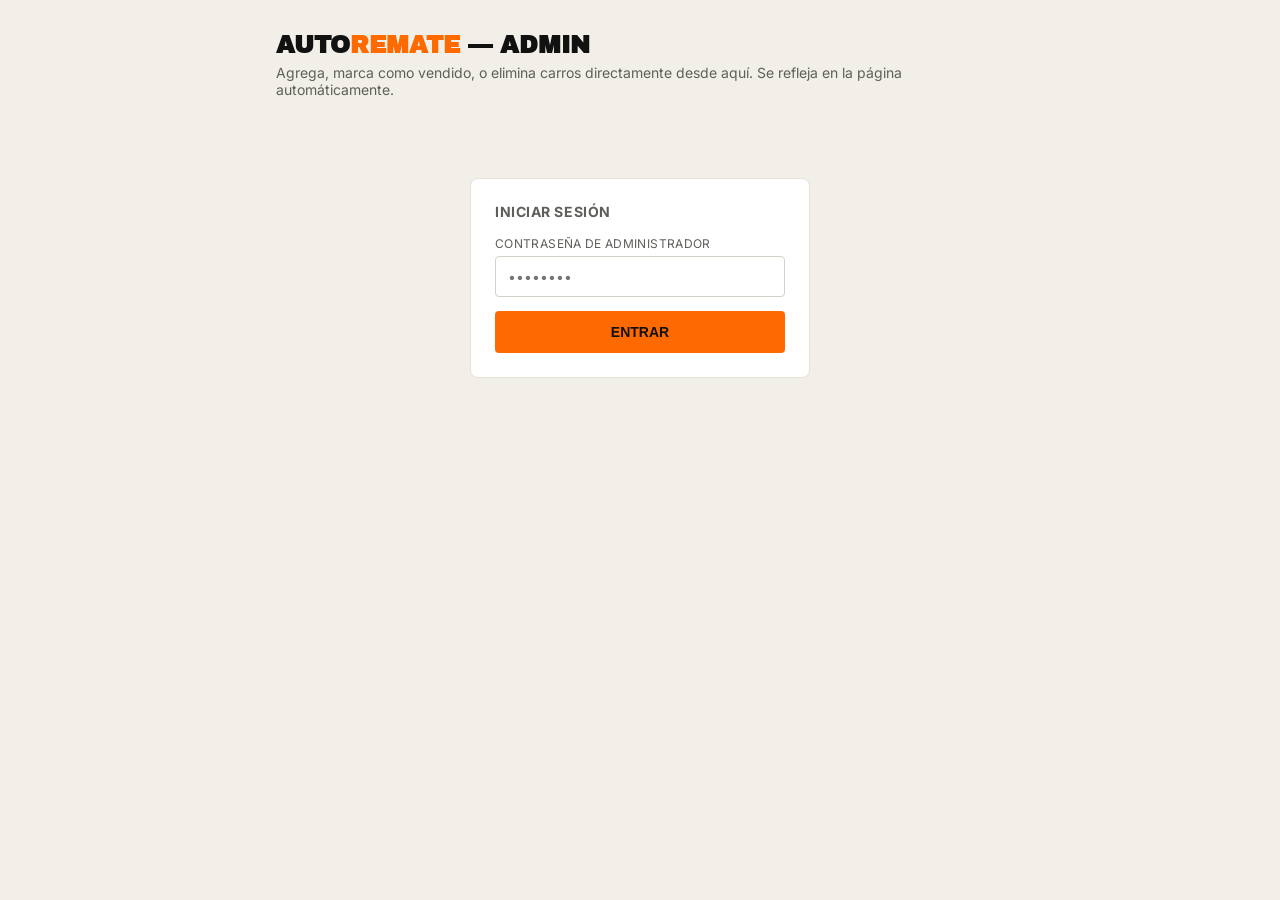
==== admin.html @ f7a461e0 "admin.html" ====
<!DOCTYPE html>
<html lang="es">
<head>
<meta charset="UTF-8">
<meta name="viewport" content="width=device-width, initial-scale=1.0">
<title>AutoRemate — Admin</title>
<link href="https://fonts.googleapis.com/css2?family=Archivo+Black&family=Inter:wght@400;500;600;700&family=Roboto+Mono:wght@500&display=swap" rel="stylesheet">
<style>
  :root{
    --ink:#111111; --paper:#FFFFFF; --cream:#F1EFE8;
    --orange:#FF6A00; --gray:#5F5E5A; --gray-light:#D3D1C7; --line:#E4E1D6;
  }
  *{box-sizing:border-box;margin:0;padding:0;}
  body{font-family:'Inter',sans-serif;background:var(--cream);color:var(--ink);}
  .wrap{max-width:760px;margin:0 auto;padding:32px 16px 80px;}
  h1{font-family:'Archivo Black',sans-serif;font-size:24px;text-transform:uppercase;}
  h1 span{color:var(--orange);}
  .sub{color:var(--gray);font-size:14px;margin:6px 0 28px;}
  .panel{background:var(--paper);border:1px solid var(--line);border-radius:8px;padding:24px;margin-bottom:20px;}
  .panel h2{font-size:14px;text-transform:uppercase;letter-spacing:0.04em;font-weight:700;margin-bottom:16px;color:var(--gray);}
  .field{margin-bottom:14px;}
  label{display:block;font-size:12px;text-transform:uppercase;letter-spacing:0.03em;color:var(--gray);margin-bottom:5px;}
  input,select{
    width:100%;border:1px solid var(--gray-light);border-radius:4px;
    padding:11px 12px;font-family:'Inter',sans-serif;font-size:14px;background:var(--paper);
  }
  .row{display:grid;grid-template-columns:1fr 1fr;gap:14px;}
  .btn{
    display:inline-block;padding:13px 22px;border:none;border-radius:4px;
    font-size:14px;font-weight:700;text-transform:uppercase;cursor:pointer;
  }
  .btn-primary{background:var(--orange);color:var(--ink);}
  .btn-primary:hover{background:var(--ink);color:var(--paper);}
  .btn-primary:disabled{opacity:0.5;cursor:not-allowed;}
  .btn-danger{background:transparent;color:#B23A2E;border:1px solid #B23A2E;padding:8px 14px;font-size:12px;}
  .btn-danger:hover{background:#B23A2E;color:var(--paper);}
  .btn-sell{background:transparent;color:var(--ink);border:1px solid var(--ink);padding:8px 14px;font-size:12px;}
  .btn-sell:hover{background:var(--ink);color:var(--paper);}
  .type-toggle{display:flex;gap:10px;margin-bottom:18px;}
  .type-toggle button{
    flex:1;padding:11px;border:1px solid var(--gray-light);border-radius:4px;background:var(--paper);
    font-size:13px;font-weight:600;text-transform:uppercase;cursor:pointer;
  }
  .type-toggle button.active{background:var(--ink);color:var(--paper);border-color:var(--ink);}
  .msg{font-size:13px;padding:10px 12px;border-radius:4px;margin-bottom:14px;}
  .msg.error{background:#FBE7E3;color:#B23A2E;}
  .msg.success{background:#E8F3E5;color:#2E6B2A;}
  .login-box{max-width:340px;margin:80px auto 0;}
  .car-item{display:flex;gap:12px;align-items:center;padding:12px;border:1px solid var(--line);border-radius:6px;margin-bottom:10px;}
  .car-item img{width:64px;height:48px;object-fit:cover;border-radius:4px;flex:none;background:#eee;}
  .car-item .info{flex:1;min-width:0;}
  .car-item .info b{display:block;font-size:14px;}
  .car-item .info span{display:block;font-size:12px;color:var(--gray);font-family:'Roboto Mono',monospace;}
  .car-item .actions{display:flex;gap:8px;flex:none;}
  .pill{font-size:10px;text-transform:uppercase;padding:3px 8px;border-radius:10px;font-weight:700;}
  .pill.venta{background:var(--orange);color:var(--ink);}
  .pill.vendido{background:var(--ink);color:var(--paper);}
  .file-drop{
    border:2px dashed var(--gray-light);border-radius:6px;padding:20px;text-align:center;
    cursor:pointer;font-size:13px;color:var(--gray);
  }
  .file-drop.has-file{border-color:var(--orange);color:var(--ink);}
  #preview{max-width:120px;border-radius:4px;margin-top:10px;display:none;}
  .logout{float:right;font-size:12px;color:var(--gray);cursor:pointer;text-decoration:underline;}
  .config-note{font-size:12px;color:var(--gray);margin-top:-14px;margin-bottom:22px;}
</style>
</head>
<body>

<div class="wrap">
  <h1>Auto<span>Remate</span> — Admin</h1>
  <p class="sub">Agrega, marca como vendido, o elimina carros directamente desde aquí. Se refleja en la página automáticamente.</p>

  <!-- LOGIN -->
  <div class="panel login-box" id="loginPanel">
    <h2>Iniciar sesión</h2>
    <div id="loginMsg"></div>
    <div class="field">
      <label>Contraseña de administrador</label>
      <input id="password" type="password" placeholder="••••••••">
    </div>
    <button class="btn btn-primary" style="width:100%" onclick="login()">Entrar</button>
  </div>

  <!-- ADMIN CONTENT -->
  <div id="adminContent" style="display:none">
    <span class="logout" onclick="logout()">Cerrar sesión</span>

    <div class="panel">
      <h2>Agregar carro</h2>
      <div id="formMsg"></div>
      <div class="type-toggle">
        <button type="button" class="active" data-type="venta" onclick="setType('venta')">En venta (en tránsito)</button>
        <button type="button" data-type="vendido" onclick="setType('vendido')">Vendido</button>
      </div>

      <div class="row" id="ventaFields">
        <div class="field">
          <label>Marca y modelo</label>
          <input id="title" placeholder="Ej: Toyota Corolla 2015">
        </div>
        <div class="field">
          <label>Precio (USD)</label>
          <input id="price" placeholder="Ej: 4500">
        </div>
      </div>
      <div class="row" id="ventaFields2">
        <div class="field" id="arrivalField">
          <label>Fecha de llegada</label>
          <input id="arrival" type="date">
        </div>
        <div class="field" id="damageField">
          <label>Descripción del daño</label>
          <input id="damage" placeholder="Ej: Daño frontal">
        </div>
      </div>

      <div class="field" id="imageField">
        <label>Foto del vehículo</label>
        <div class="file-drop" id="fileDrop" onclick="document.getElementById('fileInput').click()">
          Toca aquí para elegir o tomar una foto
        </div>
        <input id="fileInput" type="file" accept="image/*" style="display:none" onchange="onFileChosen(this)">
        <img id="preview">
      </div>

      <div class="field" id="sellSelectField" style="display:none">
        <label>¿Cuál carro se vendió?</label>
        <select id="sellSelect">
          <option value="">Cargando carros en venta…</option>
        </select>
        <p class="hint" style="margin-top:6px;color:var(--gray);font-size:12px;">Se toma el precio y la foto del carro tal como estaban en "en venta" — no necesitas volver a escribirlos.</p>
      </div>

      <button class="btn btn-primary" id="submitBtn" onclick="submitCar()">Agregar a la página</button>
    </div>

    <div class="panel">
      <h2>Carros actuales</h2>
      <div id="carList">Cargando…</div>
    </div>
  </div>
</div>

<script>
  // Set this once to your deployed Worker URL, e.g. https://autoremate-api.yoursubdomain.workers.dev
  const API_BASE = "https://autoremate-api.YOUR-SUBDOMAIN.workers.dev";

  let token = localStorage.getItem("autoremate_admin_token") || "";
  let currentType = "venta";
  let uploadedImageKey = "";

  function showMsg(elId, text, type){
    document.getElementById(elId).innerHTML = `<div class="msg ${type}">${text}</div>`;
  }
  function clearMsg(elId){ document.getElementById(elId).innerHTML = ""; }

  async function login(){
    const password = document.getElementById("password").value;
    if(!password){ showMsg("loginMsg","Escribe la contraseña","error"); return; }
    try{
      const res = await fetch(`${API_BASE}/api/login`, {
        method:"POST", headers:{"Content-Type":"application/json"},
        body: JSON.stringify({ password })
      });
      const data = await res.json();
      if(data.ok){
        token = data.token;
        localStorage.setItem("autoremate_admin_token", token);
        showAdmin();
      } else {
        showMsg("loginMsg", data.error || "Contraseña incorrecta", "error");
      }
    } catch(e){
      showMsg("loginMsg", "No se pudo conectar al servidor. Revisa API_BASE en el código.", "error");
    }
  }

  function logout(){
    token = "";
    localStorage.removeItem("autoremate_admin_token");
    document.getElementById("loginPanel").style.display = "block";
    document.getElementById("adminContent").style.display = "none";
  }

  function showAdmin(){
    document.getElementById("loginPanel").style.display = "none";
    document.getElementById("adminContent").style.display = "block";
    loadCars();
  }

  function setType(type){
    currentType = type;
    document.querySelectorAll(".type-toggle button").forEach(b => b.classList.toggle("active", b.dataset.type === type));
    const isVenta = type === "venta";
    document.getElementById("ventaFields").style.display = isVenta ? "grid" : "none";
    document.getElementById("ventaFields2").style.display = isVenta ? "grid" : "none";
    document.getElementById("imageField").style.display = isVenta ? "block" : "none";
    document.getElementById("sellSelectField").style.display = isVenta ? "none" : "block";
    document.getElementById("submitBtn").textContent = isVenta ? "Agregar a la página" : "Marcar como vendido";
    if(!isVenta){ populateSellDropdown(); }
  }

  async function populateSellDropdown(){
    const select = document.getElementById("sellSelect");
    select.innerHTML = `<option value="">Cargando…</option>`;
    try{
      const res = await fetch(`${API_BASE}/api/cars`);
      const data = await res.json();
      const enVenta = (data.cars || []).filter(c => c.type === "venta");
      if(enVenta.length === 0){
        select.innerHTML = `<option value="">No hay carros en venta ahora mismo</option>`;
        return;
      }
      select.innerHTML = `<option value="">Selecciona un carro…</option>` +
        enVenta.map(c => `<option value="${c.id}">${c.title} — $${Number(c.price).toLocaleString('en-US')}</option>`).join("");
    } catch(e){
      select.innerHTML = `<option value="">No se pudo cargar la lista</option>`;
    }
  }

  function onFileChosen(input){
    const file = input.files[0];
    if(!file) return;
    const reader = new FileReader();
    reader.onload = e => {
      document.getElementById("preview").src = e.target.result;
      document.getElementById("preview").style.display = "block";
    };
    reader.readAsDataURL(file);
    document.getElementById("fileDrop").classList.add("has-file");
    document.getElementById("fileDrop").textContent = file.name;
  }

  async function submitCar(){
    clearMsg("formMsg");
    const submitBtn = document.getElementById("submitBtn");

    if(currentType === "vendido"){
      const selectedId = document.getElementById("sellSelect").value;
      if(!selectedId){
        showMsg("formMsg", "Elige cuál carro se vendió.", "error");
        return;
      }
      submitBtn.disabled = true;
      submitBtn.textContent = "Guardando…";
      try{
        const res = await fetch(`${API_BASE}/api/cars/${selectedId}/sell`, {
          method: "POST",
          headers: { "Authorization": `Bearer ${token}` }
        });
        const data = await res.json();
        if(!data.ok) throw new Error(data.error || "No se pudo actualizar");
        showMsg("formMsg", "Carro marcado como vendido.", "success");
        document.getElementById("sellSelect").innerHTML = `<option value="">Selecciona un carro…</option>`;
        loadCars();
      } catch(err){
        showMsg("formMsg", err.message, "error");
      } finally {
        submitBtn.disabled = false;
        submitBtn.textContent = "Marcar como vendido";
      }
      return;
    }

    const title = document.getElementById("title").value.trim();
    const price = document.getElementById("price").value.trim();
    const fileInput = document.getElementById("fileInput");

    if(!title || !price){
      showMsg("formMsg", "Completa al menos marca/modelo y precio.", "error");
      return;
    }

    submitBtn.disabled = true;
    submitBtn.textContent = "Subiendo…";

    try{
      let imageKey = "";
      if(fileInput.files[0]){
        const form = new FormData();
        form.append("file", fileInput.files[0]);
        const upRes = await fetch(`${API_BASE}/api/upload`, {
          method: "POST",
          headers: { "Authorization": `Bearer ${token}` },
          body: form
        });
        const upData = await upRes.json();
        if(!upData.ok){ throw new Error(upData.error || "Error al subir la foto"); }
        imageKey = upData.key;
      }

      const payload = {
        type: "venta",
        title,
        price,
        image: imageKey,
        damage: document.getElementById("damage").value.trim(),
        arrival: document.getElementById("arrival").value,
      };

      const res = await fetch(`${API_BASE}/api/cars`, {
        method: "POST",
        headers: { "Content-Type": "application/json", "Authorization": `Bearer ${token}` },
        body: JSON.stringify(payload)
      });
      const data = await res.json();
      if(!data.ok) throw new Error(data.error || "Error al guardar");

      showMsg("formMsg", "Carro agregado — ya está visible en la página.", "success");
      document.getElementById("title").value = "";
      document.getElementById("price").value = "";
      document.getElementById("damage").value = "";
      document.getElementById("arrival").value = "";
      fileInput.value = "";
      document.getElementById("preview").style.display = "none";
      document.getElementById("fileDrop").textContent = "Toca aquí para elegir o tomar una foto";
      document.getElementById("fileDrop").classList.remove("has-file");
      loadCars();
    } catch(err){
      showMsg("formMsg", err.message, "error");
    } finally {
      submitBtn.disabled = false;
      submitBtn.textContent = "Agregar a la página";
    }
  }

  async function loadCars(){
    const listEl = document.getElementById("carList");
    listEl.textContent = "Cargando…";
    try{
      const res = await fetch(`${API_BASE}/api/cars`);
      const data = await res.json();
      if(!data.cars || data.cars.length === 0){
        listEl.textContent = "Todavía no hay carros agregados.";
        return;
      }
      listEl.innerHTML = data.cars.map(car => `
        <div class="car-item">
          <img src="${car.image ? API_BASE + '/' + car.image : ''}" onerror="this.style.opacity=0">
          <div class="info">
            <b>${car.title} <span class="pill ${car.type}">${car.type === 'venta' ? 'En venta' : 'Vendido'}</span></b>
            <span>$${Number(car.price).toLocaleString('en-US')} ${car.type === 'venta' && car.arrival ? '· llega ' + car.arrival : ''}</span>
          </div>
          <div class="actions">
            ${car.type === 'venta' ? `<button class="btn-sell" onclick="markSold('${car.id}')">Marcar vendido</button>` : ''}
            <button class="btn-danger" onclick="deleteCar('${car.id}')">Eliminar</button>
          </div>
        </div>
      `).join("");
    } catch(e){
      listEl.textContent = "No se pudo cargar la lista.";
    }
  }

  async function markSold(id){
    await fetch(`${API_BASE}/api/cars/${id}/sell`, {
      method: "POST",
      headers: { "Authorization": `Bearer ${token}` }
    });
    loadCars();
  }

  async function deleteCar(id){
    if(!confirm("¿Eliminar este carro de la página?")) return;
    await fetch(`${API_BASE}/api/cars/${id}`, {
      method: "DELETE",
      headers: { "Authorization": `Bearer ${token}` }
    });
    loadCars();
  }

  // auto-login if token saved
  if(token){ showAdmin(); }
</script>
</body>
</html>
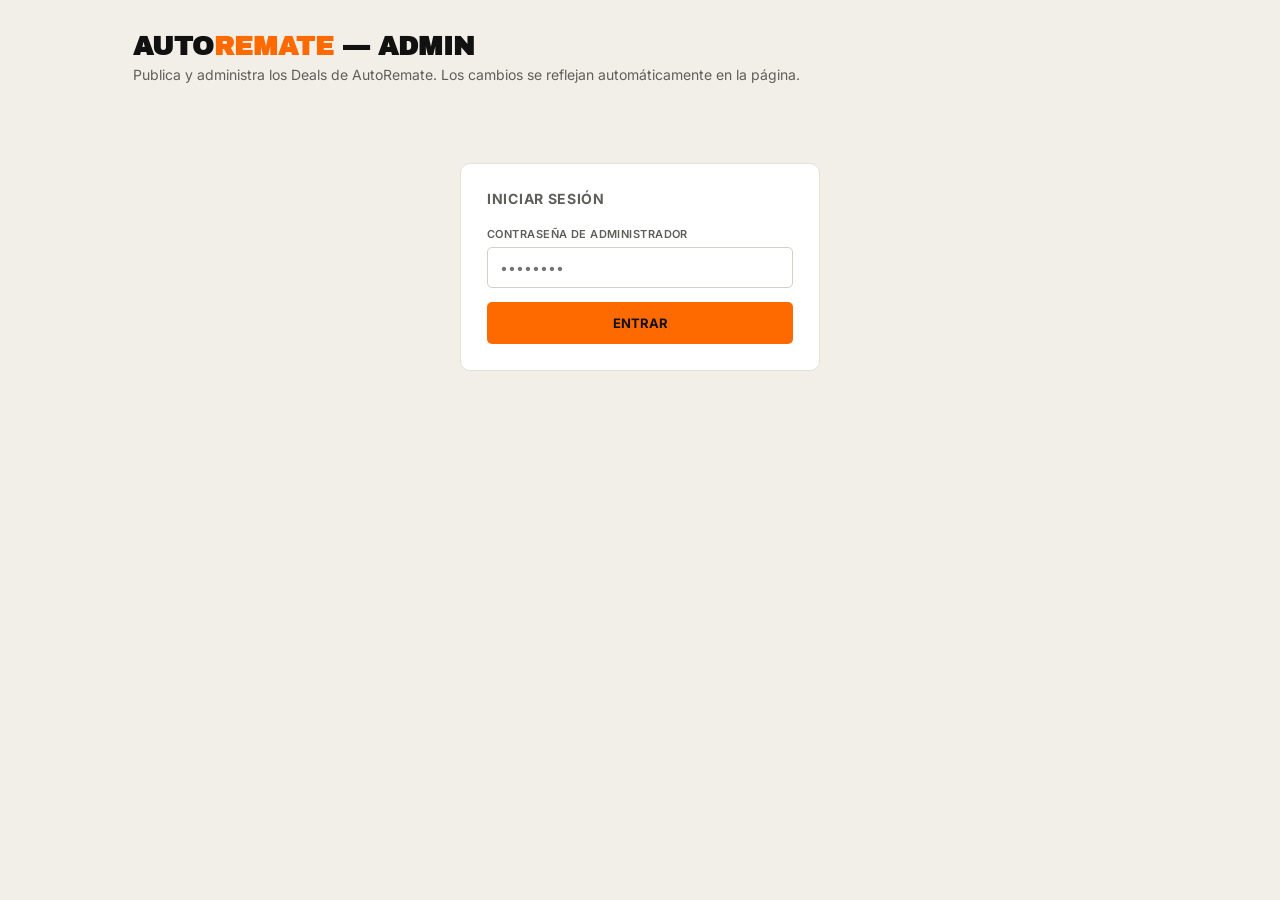
==== commit 93e89fe0: "Upgrade AutoRemate admin for Deal management" ====
--- a/admin.html
+++ b/admin.html
@@ -4,374 +4,2253 @@
 <meta charset="UTF-8">
 <meta name="viewport" content="width=device-width, initial-scale=1.0">
 <title>AutoRemate — Admin</title>
+
 <link href="https://fonts.googleapis.com/css2?family=Archivo+Black&family=Inter:wght@400;500;600;700&family=Roboto+Mono:wght@500&display=swap" rel="stylesheet">
+
 <style>
-  :root{
-    --ink:#111111; --paper:#FFFFFF; --cream:#F1EFE8;
-    --orange:#FF6A00; --gray:#5F5E5A; --gray-light:#D3D1C7; --line:#E4E1D6;
+:root{
+  --ink:#111111;
+  --paper:#FFFFFF;
+  --cream:#F1EFE8;
+  --orange:#FF6A00;
+  --orange-dark:#C24F00;
+  --gray:#5F5E5A;
+  --gray-light:#D3D1C7;
+  --line:#E4E1D6;
+  --green:#168A49;
+  --red:#B23A2E;
+}
+
+*{
+  box-sizing:border-box;
+  margin:0;
+  padding:0;
+}
+
+body{
+  font-family:'Inter',sans-serif;
+  background:var(--cream);
+  color:var(--ink);
+}
+
+.wrap{
+  max-width:1050px;
+  margin:0 auto;
+  padding:32px 18px 80px;
+}
+
+h1{
+  font-family:'Archivo Black',sans-serif;
+  font-size:26px;
+  text-transform:uppercase;
+}
+
+h1 span{
+  color:var(--orange);
+}
+
+.sub{
+  color:var(--gray);
+  font-size:14px;
+  margin:6px 0 28px;
+}
+
+.panel{
+  background:var(--paper);
+  border:1px solid var(--line);
+  border-radius:10px;
+  padding:26px;
+  margin-bottom:22px;
+}
+
+.panel h2{
+  font-size:14px;
+  text-transform:uppercase;
+  letter-spacing:.05em;
+  font-weight:700;
+  margin-bottom:20px;
+  color:var(--gray);
+}
+
+.section-title{
+  font-size:12px;
+  text-transform:uppercase;
+  letter-spacing:.06em;
+  color:var(--orange-dark);
+  font-weight:700;
+  margin:24px 0 12px;
+  padding-bottom:7px;
+  border-bottom:1px solid var(--line);
+}
+
+.field{
+  margin-bottom:14px;
+}
+
+label{
+  display:block;
+  font-size:11px;
+  text-transform:uppercase;
+  letter-spacing:.04em;
+  color:var(--gray);
+  margin-bottom:6px;
+  font-weight:600;
+}
+
+input,
+select,
+textarea{
+  width:100%;
+  border:1px solid var(--gray-light);
+  border-radius:5px;
+  padding:11px 12px;
+  font-family:'Inter',sans-serif;
+  font-size:14px;
+  background:var(--paper);
+  color:var(--ink);
+}
+
+textarea{
+  resize:vertical;
+  min-height:90px;
+}
+
+input:focus,
+select:focus,
+textarea:focus{
+  outline:none;
+  border-color:var(--orange);
+}
+
+.grid-2{
+  display:grid;
+  grid-template-columns:1fr 1fr;
+  gap:14px;
+}
+
+.grid-3{
+  display:grid;
+  grid-template-columns:repeat(3,1fr);
+  gap:14px;
+}
+
+.grid-4{
+  display:grid;
+  grid-template-columns:repeat(4,1fr);
+  gap:14px;
+}
+
+.btn{
+  display:inline-block;
+  padding:13px 22px;
+  border:none;
+  border-radius:5px;
+  font-size:13px;
+  font-weight:700;
+  text-transform:uppercase;
+  cursor:pointer;
+  font-family:'Inter',sans-serif;
+}
+
+.btn-primary{
+  background:var(--orange);
+  color:var(--ink);
+}
+
+.btn-primary:hover{
+  background:var(--ink);
+  color:var(--paper);
+}
+
+.btn-primary:disabled{
+  opacity:.5;
+  cursor:not-allowed;
+}
+
+.btn-secondary{
+  background:transparent;
+  border:1px solid var(--ink);
+  color:var(--ink);
+}
+
+.btn-secondary:hover{
+  background:var(--ink);
+  color:white;
+}
+
+.btn-danger{
+  background:transparent;
+  color:var(--red);
+  border:1px solid var(--red);
+  padding:8px 12px;
+  font-size:11px;
+}
+
+.btn-danger:hover{
+  background:var(--red);
+  color:white;
+}
+
+.btn-sell{
+  background:transparent;
+  color:var(--ink);
+  border:1px solid var(--ink);
+  padding:8px 12px;
+  font-size:11px;
+}
+
+.btn-sell:hover{
+  background:var(--ink);
+  color:white;
+}
+
+.btn-edit{
+  background:var(--orange);
+  color:var(--ink);
+  border:1px solid var(--orange);
+  padding:8px 12px;
+  font-size:11px;
+}
+
+.btn-edit:hover{
+  background:var(--orange-dark);
+  color:white;
+}
+
+.actions-main{
+  display:flex;
+  gap:10px;
+  margin-top:22px;
+}
+
+.status-toggle{
+  display:grid;
+  grid-template-columns:1fr 1fr;
+  gap:10px;
+  margin-bottom:20px;
+}
+
+.status-toggle button{
+  padding:12px;
+  border:1px solid var(--gray-light);
+  border-radius:5px;
+  background:white;
+  font-size:13px;
+  font-weight:700;
+  text-transform:uppercase;
+  cursor:pointer;
+}
+
+.status-toggle button.active{
+  background:var(--ink);
+  color:white;
+  border-color:var(--ink);
+}
+
+.status-toggle button[data-status="disponible"].active{
+  background:var(--green);
+  border-color:var(--green);
+}
+
+.msg{
+  font-size:13px;
+  padding:11px 13px;
+  border-radius:5px;
+  margin-bottom:16px;
+}
+
+.msg.error{
+  background:#FBE7E3;
+  color:var(--red);
+}
+
+.msg.success{
+  background:#E8F3E5;
+  color:#2E6B2A;
+}
+
+.login-box{
+  max-width:360px;
+  margin:80px auto 0;
+}
+
+.logout{
+  float:right;
+  font-size:12px;
+  color:var(--gray);
+  cursor:pointer;
+  text-decoration:underline;
+}
+
+.file-drop{
+  border:2px dashed var(--gray-light);
+  border-radius:7px;
+  padding:25px;
+  text-align:center;
+  cursor:pointer;
+  font-size:13px;
+  color:var(--gray);
+  transition:.2s;
+}
+
+.file-drop:hover{
+  border-color:var(--orange);
+}
+
+.file-drop.has-file{
+  border-color:var(--orange);
+  color:var(--ink);
+}
+
+#previewGrid{
+  display:flex;
+  flex-wrap:wrap;
+  gap:9px;
+  margin-top:12px;
+}
+
+.thumb-wrap{
+  position:relative;
+}
+
+.thumb{
+  width:78px;
+  height:78px;
+  object-fit:cover;
+  border-radius:5px;
+  border:1px solid var(--line);
+}
+
+.thumb-remove{
+  position:absolute;
+  top:-6px;
+  right:-6px;
+  width:20px;
+  height:20px;
+  border-radius:50%;
+  background:var(--red);
+  color:white;
+  border:none;
+  cursor:pointer;
+  font-size:12px;
+}
+
+.existing-label{
+  font-size:11px;
+  color:var(--gray);
+  margin:12px 0 6px;
+}
+
+.inventory-header{
+  display:flex;
+  justify-content:space-between;
+  align-items:center;
+  margin-bottom:18px;
+}
+
+.inventory-header h2{
+  margin:0;
+}
+
+.count{
+  font-family:'Roboto Mono',monospace;
+  font-size:12px;
+  color:var(--gray);
+}
+
+.car-item{
+  display:grid;
+  grid-template-columns:90px 1fr auto;
+  gap:15px;
+  align-items:center;
+  padding:13px;
+  border:1px solid var(--line);
+  border-radius:7px;
+  margin-bottom:11px;
+}
+
+.car-item img{
+  width:90px;
+  height:68px;
+  object-fit:cover;
+  border-radius:5px;
+  background:#eee;
+}
+
+.car-info{
+  min-width:0;
+}
+
+.car-title{
+  font-weight:700;
+  font-size:15px;
+  margin-bottom:5px;
+}
+
+.car-meta{
+  font-family:'Roboto Mono',monospace;
+  font-size:11px;
+  color:var(--gray);
+  line-height:1.6;
+}
+
+.car-actions{
+  display:flex;
+  gap:6px;
+  flex-wrap:wrap;
+  justify-content:flex-end;
+}
+
+.pill{
+  display:inline-block;
+  font-size:9px;
+  text-transform:uppercase;
+  padding:4px 8px;
+  border-radius:12px;
+  font-weight:700;
+  margin-left:6px;
+  vertical-align:middle;
+}
+
+.pill.transito{
+  background:var(--orange);
+  color:var(--ink);
+}
+
+.pill.disponible{
+  background:var(--green);
+  color:white;
+}
+
+.pill.vendido{
+  background:var(--ink);
+  color:white;
+}
+
+.edit-banner{
+  display:none;
+  background:#FFF2E8;
+  border:1px solid #FFD0AE;
+  padding:12px 14px;
+  border-radius:6px;
+  margin-bottom:18px;
+  font-size:13px;
+}
+
+.edit-banner strong{
+  color:var(--orange-dark);
+}
+
+.note{
+  font-size:11px;
+  color:var(--gray);
+  margin-top:6px;
+  line-height:1.5;
+}
+
+@media(max-width:800px){
+  .grid-4,
+  .grid-3{
+    grid-template-columns:1fr 1fr;
   }
-  *{box-sizing:border-box;margin:0;padding:0;}
-  body{font-family:'Inter',sans-serif;background:var(--cream);color:var(--ink);}
-  .wrap{max-width:760px;margin:0 auto;padding:32px 16px 80px;}
-  h1{font-family:'Archivo Black',sans-serif;font-size:24px;text-transform:uppercase;}
-  h1 span{color:var(--orange);}
-  .sub{color:var(--gray);font-size:14px;margin:6px 0 28px;}
-  .panel{background:var(--paper);border:1px solid var(--line);border-radius:8px;padding:24px;margin-bottom:20px;}
-  .panel h2{font-size:14px;text-transform:uppercase;letter-spacing:0.04em;font-weight:700;margin-bottom:16px;color:var(--gray);}
-  .field{margin-bottom:14px;}
-  label{display:block;font-size:12px;text-transform:uppercase;letter-spacing:0.03em;color:var(--gray);margin-bottom:5px;}
-  input,select{
-    width:100%;border:1px solid var(--gray-light);border-radius:4px;
-    padding:11px 12px;font-family:'Inter',sans-serif;font-size:14px;background:var(--paper);
+
+  .car-item{
+    grid-template-columns:75px 1fr;
   }
-  .row{display:grid;grid-template-columns:1fr 1fr;gap:14px;}
-  .btn{
-    display:inline-block;padding:13px 22px;border:none;border-radius:4px;
-    font-size:14px;font-weight:700;text-transform:uppercase;cursor:pointer;
+
+  .car-item img{
+    width:75px;
+    height:58px;
   }
-  .btn-primary{background:var(--orange);color:var(--ink);}
-  .btn-primary:hover{background:var(--ink);color:var(--paper);}
-  .btn-primary:disabled{opacity:0.5;cursor:not-allowed;}
-  .btn-danger{background:transparent;color:#B23A2E;border:1px solid #B23A2E;padding:8px 14px;font-size:12px;}
-  .btn-danger:hover{background:#B23A2E;color:var(--paper);}
-  .btn-sell{background:transparent;color:var(--ink);border:1px solid var(--ink);padding:8px 14px;font-size:12px;}
-  .btn-sell:hover{background:var(--ink);color:var(--paper);}
-  .type-toggle{display:flex;gap:10px;margin-bottom:18px;}
-  .type-toggle button{
-    flex:1;padding:11px;border:1px solid var(--gray-light);border-radius:4px;background:var(--paper);
-    font-size:13px;font-weight:600;text-transform:uppercase;cursor:pointer;
+
+  .car-actions{
+    grid-column:1 / -1;
+    justify-content:flex-start;
   }
-  .type-toggle button.active{background:var(--ink);color:var(--paper);border-color:var(--ink);}
-  .msg{font-size:13px;padding:10px 12px;border-radius:4px;margin-bottom:14px;}
-  .msg.error{background:#FBE7E3;color:#B23A2E;}
-  .msg.success{background:#E8F3E5;color:#2E6B2A;}
-  .login-box{max-width:340px;margin:80px auto 0;}
-  .car-item{display:flex;gap:12px;align-items:center;padding:12px;border:1px solid var(--line);border-radius:6px;margin-bottom:10px;}
-  .car-item img{width:64px;height:48px;object-fit:cover;border-radius:4px;flex:none;background:#eee;}
-  .car-item .info{flex:1;min-width:0;}
-  .car-item .info b{display:block;font-size:14px;}
-  .car-item .info span{display:block;font-size:12px;color:var(--gray);font-family:'Roboto Mono',monospace;}
-  .car-item .actions{display:flex;gap:8px;flex:none;}
-  .pill{font-size:10px;text-transform:uppercase;padding:3px 8px;border-radius:10px;font-weight:700;}
-  .pill.venta{background:var(--orange);color:var(--ink);}
-  .pill.vendido{background:var(--ink);color:var(--paper);}
-  .file-drop{
-    border:2px dashed var(--gray-light);border-radius:6px;padding:20px;text-align:center;
-    cursor:pointer;font-size:13px;color:var(--gray);
+}
+
+@media(max-width:560px){
+  .grid-2,
+  .grid-3,
+  .grid-4{
+    grid-template-columns:1fr;
   }
-  .file-drop.has-file{border-color:var(--orange);color:var(--ink);}
-  #preview{max-width:120px;border-radius:4px;margin-top:10px;display:none;}
-  .logout{float:right;font-size:12px;color:var(--gray);cursor:pointer;text-decoration:underline;}
-  .config-note{font-size:12px;color:var(--gray);margin-top:-14px;margin-bottom:22px;}
+
+  .status-toggle{
+    grid-template-columns:1fr;
+  }
+
+  .actions-main{
+    flex-direction:column;
+  }
+
+  .actions-main .btn{
+    width:100%;
+  }
+
+  .panel{
+    padding:20px 16px;
+  }
+}
 </style>
 </head>
+
 <body>
 
 <div class="wrap">
+
   <h1>Auto<span>Remate</span> — Admin</h1>
-  <p class="sub">Agrega, marca como vendido, o elimina carros directamente desde aquí. Se refleja en la página automáticamente.</p>
+  <p class="sub">
+    Publica y administra los Deals de AutoRemate.
+    Los cambios se reflejan automáticamente en la página.
+  </p>
 
   <!-- LOGIN -->
+
   <div class="panel login-box" id="loginPanel">
+
     <h2>Iniciar sesión</h2>
+
     <div id="loginMsg"></div>
+
     <div class="field">
       <label>Contraseña de administrador</label>
-      <input id="password" type="password" placeholder="••••••••">
+      <input
+        id="password"
+        type="password"
+        placeholder="••••••••"
+      >
     </div>
-    <button class="btn btn-primary" style="width:100%" onclick="login()">Entrar</button>
+
+    <button
+      class="btn btn-primary"
+      style="width:100%"
+      onclick="login()"
+    >
+      Entrar
+    </button>
+
   </div>
 
-  <!-- ADMIN CONTENT -->
+
+  <!-- ADMIN -->
+
   <div id="adminContent" style="display:none">
-    <span class="logout" onclick="logout()">Cerrar sesión</span>
+
+    <span class="logout" onclick="logout()">
+      Cerrar sesión
+    </span>
+
+
+    <!-- FORM -->
 
     <div class="panel">
-      <h2>Agregar carro</h2>
+
+      <h2 id="formTitle">Publicar nuevo Deal</h2>
+
       <div id="formMsg"></div>
-      <div class="type-toggle">
-        <button type="button" class="active" data-type="venta" onclick="setType('venta')">En venta (en tránsito)</button>
-        <button type="button" data-type="vendido" onclick="setType('vendido')">Vendido</button>
+
+      <div class="edit-banner" id="editBanner">
+        <strong>EDITANDO DEAL</strong>
+        <span id="editingName"></span>
       </div>
 
-      <div class="row" id="ventaFields">
+
+      <div class="section-title">
+        Estado del Deal
+      </div>
+
+      <div class="status-toggle">
+
+        <button
+          type="button"
+          class="active"
+          data-status="transito"
+          onclick="setStatus('transito')"
+        >
+          En tránsito
+        </button>
+
+        <button
+          type="button"
+          data-status="disponible"
+          onclick="setStatus('disponible')"
+        >
+          Disponible
+        </button>
+
+      </div>
+
+
+      <div class="section-title">
+        Información principal
+      </div>
+
+
+      <div class="grid-4">
+
         <div class="field">
-          <label>Marca y modelo</label>
-          <input id="title" placeholder="Ej: Toyota Corolla 2015">
+          <label>Año *</label>
+          <input
+            id="year"
+            type="number"
+            placeholder="2021"
+          >
         </div>
+
         <div class="field">
-          <label>Precio (USD)</label>
-          <input id="price" placeholder="Ej: 4500">
+          <label>Marca *</label>
+          <input
+            id="make"
+            placeholder="Mazda"
+          >
         </div>
+
+        <div class="field">
+          <label>Modelo *</label>
+          <input
+            id="model"
+            placeholder="CX-5"
+          >
+        </div>
+
+        <div class="field">
+          <label>Versión</label>
+          <input
+            id="trim"
+            placeholder="Touring"
+          >
+        </div>
+
       </div>
-      <div class="row" id="ventaFields2">
-        <div class="field" id="arrivalField">
-          <label>Fecha de llegada</label>
-          <input id="arrival" type="date">
+
+
+      <div class="grid-3">
+
+        <div class="field">
+          <label>Precio (GTQ) *</label>
+          <input
+            id="price"
+            type="number"
+            placeholder="78500"
+          >
         </div>
-        <div class="field" id="damageField">
-          <label>Descripción del daño</label>
-          <input id="damage" placeholder="Ej: Daño frontal">
+
+        <div class="field">
+          <label>Stock</label>
+          <input
+            id="stock"
+            placeholder="AR-1028"
+          >
         </div>
+
+        <div class="field">
+          <label>Fecha estimada de llegada</label>
+          <input
+            id="arrival"
+            type="date"
+          >
+        </div>
+
       </div>
 
-      <div class="field" id="imageField">
-        <label>Foto del vehículo</label>
-        <div class="file-drop" id="fileDrop" onclick="document.getElementById('fileInput').click()">
-          Toca aquí para elegir o tomar una foto
+
+      <div class="section-title">
+        Datos del vehículo
+      </div>
+
+
+      <div class="grid-3">
+
+        <div class="field">
+          <label>Kilometraje</label>
+          <input
+            id="mileage"
+            type="number"
+            placeholder="42718"
+          >
         </div>
-        <input id="fileInput" type="file" accept="image/*" style="display:none" onchange="onFileChosen(this)">
-        <img id="preview">
+
+        <div class="field">
+          <label>Transmisión</label>
+          <select id="transmission">
+            <option value="">Seleccionar…</option>
+            <option>Automática</option>
+            <option>Manual</option>
+            <option>CVT</option>
+          </select>
+        </div>
+
+        <div class="field">
+          <label>Combustible</label>
+          <select id="fuel">
+            <option value="">Seleccionar…</option>
+            <option>Gasolina</option>
+            <option>Diésel</option>
+            <option>Híbrido</option>
+            <option>Eléctrico</option>
+          </select>
+        </div>
+
       </div>
 
-      <div class="field" id="sellSelectField" style="display:none">
-        <label>¿Cuál carro se vendió?</label>
-        <select id="sellSelect">
-          <option value="">Cargando carros en venta…</option>
-        </select>
-        <p class="hint" style="margin-top:6px;color:var(--gray);font-size:12px;">Se toma el precio y la foto del carro tal como estaban en "en venta" — no necesitas volver a escribirlos.</p>
+
+      <div class="grid-3">
+
+        <div class="field">
+          <label>Tracción</label>
+          <select id="drivetrain">
+            <option value="">Seleccionar…</option>
+            <option>FWD</option>
+            <option>RWD</option>
+            <option>AWD</option>
+            <option>4WD</option>
+          </select>
+        </div>
+
+        <div class="field">
+          <label>Color</label>
+          <input
+            id="color"
+            placeholder="Machine Gray"
+          >
+        </div>
+
+        <div class="field">
+          <label>Tipo de título</label>
+          <select id="titleType">
+            <option value="">Seleccionar…</option>
+            <option>Clean</option>
+            <option>Salvage</option>
+            <option>Rebuilt</option>
+            <option>Otros</option>
+          </select>
+        </div>
+
       </div>
 
-      <button class="btn btn-primary" id="submitBtn" onclick="submitCar()">Agregar a la página</button>
+
+      <div class="section-title">
+        Condición
+      </div>
+
+
+      <div class="field">
+        <label>Condición / descripción del daño</label>
+
+        <textarea
+          id="damage"
+          placeholder="Ej: Daño frontal leve. Arranca y enciende."
+        ></textarea>
+
+        <p class="note">
+          Describe únicamente información confirmada del vehículo.
+        </p>
+      </div>
+
+
+      <div class="section-title">
+        Fotografías
+      </div>
+
+
+      <div class="field">
+
+        <label>Fotos del vehículo — hasta 20</label>
+
+        <div
+          class="file-drop"
+          id="fileDrop"
+          onclick="document.getElementById('fileInput').click()"
+        >
+          Toca aquí para elegir hasta 20 fotos
+        </div>
+
+        <input
+          id="fileInput"
+          type="file"
+          accept="image/*"
+          multiple
+          style="display:none"
+          onchange="onFilesChosen(this)"
+        >
+
+        <div id="existingImages"></div>
+
+        <div id="previewGrid"></div>
+
+      </div>
+
+
+      <div class="actions-main">
+
+        <button
+          class="btn btn-primary"
+          id="submitBtn"
+          onclick="submitDeal()"
+        >
+          Publicar Deal
+        </button>
+
+        <button
+          class="btn btn-secondary"
+          id="cancelEditBtn"
+          onclick="cancelEdit()"
+          style="display:none"
+        >
+          Cancelar edición
+        </button>
+
+      </div>
+
     </div>
 
+
+    <!-- INVENTORY -->
+
     <div class="panel">
-      <h2>Carros actuales</h2>
-      <div id="carList">Cargando…</div>
+
+      <div class="inventory-header">
+        <h2>Deals actuales</h2>
+        <span class="count" id="dealCount"></span>
+      </div>
+
+      <div id="carList">
+        Cargando…
+      </div>
+
     </div>
+
   </div>
+
 </div>
 
+
 <script>
-  // Set this once to your deployed Worker URL, e.g. https://autoremate-api.yoursubdomain.workers.dev
-  const API_BASE = "https://autoremate-api.YOUR-SUBDOMAIN.workers.dev";
-
-  let token = localStorage.getItem("autoremate_admin_token") || "";
-  let currentType = "venta";
-  let uploadedImageKey = "";
-
-  function showMsg(elId, text, type){
-    document.getElementById(elId).innerHTML = `<div class="msg ${type}">${text}</div>`;
+
+const API_BASE =
+  "https://autoremate-api.jonagar90.workers.dev";
+
+
+let token =
+  localStorage.getItem(
+    "autoremate_admin_token"
+  ) || "";
+
+
+let currentStatus = "transito";
+
+let selectedFiles = [];
+
+let existingImageKeys = [];
+
+let editingId = null;
+
+let loadedCars = [];
+
+
+/* ------------------------------------------
+   MESSAGES
+------------------------------------------ */
+
+function showMsg(elId,text,type){
+
+  document.getElementById(elId).innerHTML =
+    `<div class="msg ${type}">${text}</div>`;
+
+}
+
+function clearMsg(elId){
+
+  document.getElementById(elId).innerHTML = "";
+
+}
+
+
+/* ------------------------------------------
+   LOGIN
+------------------------------------------ */
+
+async function login(){
+
+  const password =
+    document.getElementById("password").value;
+
+  if(!password){
+
+    showMsg(
+      "loginMsg",
+      "Escribe la contraseña.",
+      "error"
+    );
+
+    return;
   }
-  function clearMsg(elId){ document.getElementById(elId).innerHTML = ""; }
-
-  async function login(){
-    const password = document.getElementById("password").value;
-    if(!password){ showMsg("loginMsg","Escribe la contraseña","error"); return; }
-    try{
-      const res = await fetch(`${API_BASE}/api/login`, {
-        method:"POST", headers:{"Content-Type":"application/json"},
-        body: JSON.stringify({ password })
-      });
-      const data = await res.json();
-      if(data.ok){
-        token = data.token;
-        localStorage.setItem("autoremate_admin_token", token);
-        showAdmin();
-      } else {
-        showMsg("loginMsg", data.error || "Contraseña incorrecta", "error");
+
+  try{
+
+    const res =
+      await fetch(
+        `${API_BASE}/api/login`,
+        {
+          method:"POST",
+
+          headers:{
+            "Content-Type":
+              "application/json"
+          },
+
+          body:JSON.stringify({
+            password
+          })
+        }
+      );
+
+    const data =
+      await res.json();
+
+    if(data.ok){
+
+      token = data.token;
+
+      localStorage.setItem(
+        "autoremate_admin_token",
+        token
+      );
+
+      showAdmin();
+
+    }else{
+
+      showMsg(
+        "loginMsg",
+        data.error ||
+          "Contraseña incorrecta.",
+        "error"
+      );
+
+    }
+
+  }catch(e){
+
+    showMsg(
+      "loginMsg",
+      "No se pudo conectar al servidor.",
+      "error"
+    );
+
+  }
+
+}
+
+
+function logout(){
+
+  token = "";
+
+  localStorage.removeItem(
+    "autoremate_admin_token"
+  );
+
+  document.getElementById(
+    "loginPanel"
+  ).style.display = "block";
+
+  document.getElementById(
+    "adminContent"
+  ).style.display = "none";
+
+}
+
+
+function showAdmin(){
+
+  document.getElementById(
+    "loginPanel"
+  ).style.display = "none";
+
+  document.getElementById(
+    "adminContent"
+  ).style.display = "block";
+
+  loadCars();
+
+}
+
+
+/* ------------------------------------------
+   STATUS
+------------------------------------------ */
+
+function setStatus(status){
+
+  currentStatus = status;
+
+  document
+    .querySelectorAll(
+      ".status-toggle button"
+    )
+    .forEach(button => {
+
+      button.classList.toggle(
+        "active",
+        button.dataset.status === status
+      );
+
+    });
+
+}
+
+
+/* ------------------------------------------
+   FILES
+------------------------------------------ */
+
+function onFilesChosen(input){
+
+  const newFiles =
+    Array.from(input.files || []);
+
+  const remaining =
+    20 -
+    existingImageKeys.length -
+    selectedFiles.length;
+
+  if(remaining <= 0){
+
+    alert(
+      "Este Deal ya tiene 20 fotografías."
+    );
+
+    input.value = "";
+
+    return;
+  }
+
+  selectedFiles =
+    selectedFiles.concat(
+      newFiles.slice(0,remaining)
+    );
+
+  input.value = "";
+
+  renderPreviews();
+
+}
+
+
+function removeFile(index){
+
+  selectedFiles.splice(index,1);
+
+  renderPreviews();
+
+}
+
+
+function removeExistingImage(index){
+
+  existingImageKeys.splice(index,1);
+
+  renderExistingImages();
+
+  renderPreviews();
+
+}
+
+
+function renderExistingImages(){
+
+  const container =
+    document.getElementById(
+      "existingImages"
+    );
+
+  if(!existingImageKeys.length){
+
+    container.innerHTML = "";
+
+    return;
+  }
+
+  container.innerHTML =
+    `
+      <div class="existing-label">
+        Fotografías actuales
+      </div>
+
+      <div style="
+        display:flex;
+        flex-wrap:wrap;
+        gap:9px;
+      ">
+
+      ${existingImageKeys
+        .map((key,index) => `
+
+          <div class="thumb-wrap">
+
+            <img
+              class="thumb"
+              src="${API_BASE}/${key}"
+            >
+
+            <button
+              type="button"
+              class="thumb-remove"
+              onclick="removeExistingImage(${index})"
+            >
+              ×
+            </button>
+
+          </div>
+
+        `).join("")}
+
+      </div>
+    `;
+
+}
+
+
+function renderPreviews(){
+
+  const grid =
+    document.getElementById(
+      "previewGrid"
+    );
+
+  grid.innerHTML = "";
+
+  selectedFiles.forEach(
+    (file,index) => {
+
+      const reader =
+        new FileReader();
+
+      reader.onload = event => {
+
+        const wrap =
+          document.createElement("div");
+
+        wrap.className =
+          "thumb-wrap";
+
+        wrap.innerHTML =
+          `
+            <img
+              class="thumb"
+              src="${event.target.result}"
+            >
+
+            <button
+              type="button"
+              class="thumb-remove"
+              onclick="removeFile(${index})"
+            >
+              ×
+            </button>
+          `;
+
+        grid.appendChild(wrap);
+
+      };
+
+      reader.readAsDataURL(file);
+
+    }
+  );
+
+
+  const total =
+    existingImageKeys.length +
+    selectedFiles.length;
+
+
+  const text =
+    total
+      ? `${total} de 20 fotos — toca para agregar más`
+      : "Toca aquí para elegir hasta 20 fotos";
+
+
+  document.getElementById(
+    "fileDrop"
+  ).textContent = text;
+
+
+  document.getElementById(
+    "fileDrop"
+  ).classList.toggle(
+    "has-file",
+    total > 0
+  );
+
+}
+
+
+/* ------------------------------------------
+   FORM HELPERS
+------------------------------------------ */
+
+function value(id){
+
+  return document
+    .getElementById(id)
+    .value
+    .trim();
+
+}
+
+
+function buildTitle(){
+
+  const year =
+    value("year");
+
+  const make =
+    value("make");
+
+  const model =
+    value("model");
+
+  const trim =
+    value("trim");
+
+  return [
+    year,
+    make,
+    model,
+    trim
+  ]
+    .filter(Boolean)
+    .join(" ");
+
+}
+
+
+function resetForm(){
+
+  [
+    "year",
+    "make",
+    "model",
+    "trim",
+    "price",
+    "stock",
+    "arrival",
+    "mileage",
+    "transmission",
+    "fuel",
+    "drivetrain",
+    "color",
+    "titleType",
+    "damage"
+  ].forEach(id => {
+
+    document.getElementById(id).value = "";
+
+  });
+
+
+  currentStatus = "transito";
+
+  setStatus("transito");
+
+
+  selectedFiles = [];
+
+  existingImageKeys = [];
+
+  editingId = null;
+
+
+  renderExistingImages();
+
+  renderPreviews();
+
+
+  document.getElementById(
+    "formTitle"
+  ).textContent =
+    "Publicar nuevo Deal";
+
+
+  document.getElementById(
+    "submitBtn"
+  ).textContent =
+    "Publicar Deal";
+
+
+  document.getElementById(
+    "cancelEditBtn"
+  ).style.display =
+    "none";
+
+
+  document.getElementById(
+    "editBanner"
+  ).style.display =
+    "none";
+
+}
+
+
+function cancelEdit(){
+
+  resetForm();
+
+  clearMsg("formMsg");
+
+}
+
+
+/* ------------------------------------------
+   SUBMIT
+------------------------------------------ */
+
+async function submitDeal(){
+
+  clearMsg("formMsg");
+
+
+  const submitBtn =
+    document.getElementById(
+      "submitBtn"
+    );
+
+
+  const year =
+    value("year");
+
+  const make =
+    value("make");
+
+  const model =
+    value("model");
+
+  const price =
+    value("price");
+
+
+  if(
+    !year ||
+    !make ||
+    !model ||
+    !price
+  ){
+
+    showMsg(
+      "formMsg",
+      "Completa año, marca, modelo y precio.",
+      "error"
+    );
+
+    return;
+
+  }
+
+
+  const title =
+    buildTitle();
+
+
+  submitBtn.disabled = true;
+
+
+  try{
+
+    /*
+     * Upload NEW images first.
+     */
+
+    const newImageKeys = [];
+
+
+    for(
+      let i = 0;
+      i < selectedFiles.length;
+      i++
+    ){
+
+      submitBtn.textContent =
+        `Subiendo foto ${i+1} de ${selectedFiles.length}…`;
+
+
+      const form =
+        new FormData();
+
+
+      form.append(
+        "file",
+        selectedFiles[i]
+      );
+
+
+      const uploadResponse =
+        await fetch(
+          `${API_BASE}/api/upload`,
+          {
+            method:"POST",
+
+            headers:{
+              "Authorization":
+                `Bearer ${token}`
+            },
+
+            body:form
+          }
+        );
+
+
+      const uploadData =
+        await uploadResponse.json();
+
+
+      if(!uploadData.ok){
+
+        throw new Error(
+          uploadData.error ||
+          "Error al subir una fotografía."
+        );
+
       }
-    } catch(e){
-      showMsg("loginMsg", "No se pudo conectar al servidor. Revisa API_BASE en el código.", "error");
+
+
+      newImageKeys.push(
+        uploadData.key
+      );
+
     }
+
+
+    submitBtn.textContent =
+      editingId
+        ? "Guardando cambios…"
+        : "Publicando Deal…";
+
+
+    const images =
+      existingImageKeys
+        .concat(newImageKeys)
+        .slice(0,20);
+
+
+    const payload = {
+
+      status:currentStatus,
+
+      type:
+        currentStatus === "vendido"
+          ? "vendido"
+          : "venta",
+
+      title,
+
+      year:Number(year),
+
+      make,
+
+      model,
+
+      trim:value("trim"),
+
+      price:Number(price),
+
+      stock:value("stock"),
+
+      arrival:value("arrival"),
+
+      mileage:
+        value("mileage")
+          ? Number(value("mileage"))
+          : "",
+
+      transmission:
+        value("transmission"),
+
+      fuel:
+        value("fuel"),
+
+      drivetrain:
+        value("drivetrain"),
+
+      color:
+        value("color"),
+
+      titleType:
+        value("titleType"),
+
+      damage:
+        value("damage"),
+
+      images
+
+    };
+
+
+    const url =
+      editingId
+        ? `${API_BASE}/api/cars/${editingId}`
+        : `${API_BASE}/api/cars`;
+
+
+    const method =
+      editingId
+        ? "PATCH"
+        : "POST";
+
+
+    const response =
+      await fetch(
+        url,
+        {
+          method,
+
+          headers:{
+            "Content-Type":
+              "application/json",
+
+            "Authorization":
+              `Bearer ${token}`
+          },
+
+          body:
+            JSON.stringify(payload)
+        }
+      );
+
+
+    const data =
+      await response.json();
+
+
+    if(!data.ok){
+
+      throw new Error(
+        data.error ||
+        "No se pudo guardar el Deal."
+      );
+
+    }
+
+
+    const wasEditing =
+      Boolean(editingId);
+
+
+    resetForm();
+
+
+    showMsg(
+      "formMsg",
+      wasEditing
+        ? "Deal actualizado correctamente."
+        : "Deal publicado correctamente. Ya está disponible para el sitio.",
+      "success"
+    );
+
+
+    await loadCars();
+
+
+    window.scrollTo({
+      top:0,
+      behavior:"smooth"
+    });
+
+
+  }catch(error){
+
+    showMsg(
+      "formMsg",
+      error.message,
+      "error"
+    );
+
+
+  }finally{
+
+    submitBtn.disabled = false;
+
+
+    if(!editingId){
+
+      submitBtn.textContent =
+        "Publicar Deal";
+
+    }
+
   }
 
-  function logout(){
-    token = "";
-    localStorage.removeItem("autoremate_admin_token");
-    document.getElementById("loginPanel").style.display = "block";
-    document.getElementById("adminContent").style.display = "none";
+}
+
+
+/* ------------------------------------------
+   LOAD INVENTORY
+------------------------------------------ */
+
+async function loadCars(){
+
+  const list =
+    document.getElementById(
+      "carList"
+    );
+
+
+  list.textContent =
+    "Cargando…";
+
+
+  try{
+
+    const response =
+      await fetch(
+        `${API_BASE}/api/cars`
+      );
+
+
+    const data =
+      await response.json();
+
+
+    loadedCars =
+      data.cars || [];
+
+
+    document.getElementById(
+      "dealCount"
+    ).textContent =
+      `${loadedCars.length} Deal${
+        loadedCars.length === 1
+          ? ""
+          : "s"
+      }`;
+
+
+    if(!loadedCars.length){
+
+      list.textContent =
+        "Todavía no hay Deals publicados.";
+
+      return;
+
+    }
+
+
+    list.innerHTML =
+      loadedCars
+        .map(car => {
+
+          const firstImage =
+            car.images &&
+            car.images.length
+              ? car.images[0]
+              : "";
+
+
+          const status =
+            car.status ||
+            (
+              car.type === "vendido"
+                ? "vendido"
+                : "transito"
+            );
+
+
+          const statusText = {
+
+            transito:"En tránsito",
+
+            disponible:"Disponible",
+
+            vendido:"Vendido"
+
+          }[status] || status;
+
+
+          const stockText =
+            car.stock
+              ? ` · ${car.stock}`
+              : "";
+
+
+          const arrivalText =
+            car.arrival &&
+            status === "transito"
+              ? ` · llega ${car.arrival}`
+              : "";
+
+
+          return `
+
+            <div class="car-item">
+
+              <img
+                src="${
+                  firstImage
+                    ? API_BASE +
+                      "/" +
+                      firstImage
+                    : ""
+                }"
+                onerror="
+                  this.style.opacity=.15
+                "
+              >
+
+              <div class="car-info">
+
+                <div class="car-title">
+
+                  ${escapeHtml(car.title)}
+
+                  <span
+                    class="pill ${status}"
+                  >
+                    ${statusText}
+                  </span>
+
+                </div>
+
+
+                <div class="car-meta">
+
+                  Q${Number(
+                    car.price || 0
+                  ).toLocaleString(
+                    "es-GT"
+                  )}
+
+                  ${stockText}
+
+                  ${arrivalText}
+
+                  ${
+                    car.images &&
+                    car.images.length
+                      ? ` · ${car.images.length} fotos`
+                      : ""
+                  }
+
+                </div>
+
+              </div>
+
+
+              <div class="car-actions">
+
+                ${
+                  status !== "vendido"
+                    ? `
+                      <button
+                        class="btn-edit"
+                        onclick="
+                          editDeal('${car.id}')
+                        "
+                      >
+                        Editar
+                      </button>
+                    `
+                    : ""
+                }
+
+
+                ${
+                  status === "transito"
+                    ? `
+                      <button
+                        class="btn-sell"
+                        onclick="
+                          changeStatus(
+                            '${car.id}',
+                            'disponible'
+                          )
+                        "
+                      >
+                        Disponible
+                      </button>
+                    `
+                    : ""
+                }
+
+
+                ${
+                  status === "disponible"
+                    ? `
+                      <button
+                        class="btn-sell"
+                        onclick="
+                          changeStatus(
+                            '${car.id}',
+                            'transito'
+                          )
+                        "
+                      >
+                        En tránsito
+                      </button>
+                    `
+                    : ""
+                }
+
+
+                ${
+                  status !== "vendido"
+                    ? `
+                      <button
+                        class="btn-sell"
+                        onclick="
+                          markSold('${car.id}')
+                        "
+                      >
+                        Vendido
+                      </button>
+                    `
+                    : ""
+                }
+
+
+                <button
+                  class="btn-danger"
+                  onclick="
+                    deleteCar('${car.id}')
+                  "
+                >
+                  Eliminar
+                </button>
+
+              </div>
+
+            </div>
+
+          `;
+
+        })
+        .join("");
+
+
+  }catch(error){
+
+    list.textContent =
+      "No se pudo cargar el inventario.";
+
   }
 
-  function showAdmin(){
-    document.getElementById("loginPanel").style.display = "none";
-    document.getElementById("adminContent").style.display = "block";
-    loadCars();
+}
+
+
+/* ------------------------------------------
+   EDIT
+------------------------------------------ */
+
+function editDeal(id){
+
+  const car =
+    loadedCars.find(
+      item => item.id === id
+    );
+
+
+  if(!car){
+
+    alert(
+      "No se encontró el Deal."
+    );
+
+    return;
+
   }
 
-  function setType(type){
-    currentType = type;
-    document.querySelectorAll(".type-toggle button").forEach(b => b.classList.toggle("active", b.dataset.type === type));
-    const isVenta = type === "venta";
-    document.getElementById("ventaFields").style.display = isVenta ? "grid" : "none";
-    document.getElementById("ventaFields2").style.display = isVenta ? "grid" : "none";
-    document.getElementById("imageField").style.display = isVenta ? "block" : "none";
-    document.getElementById("sellSelectField").style.display = isVenta ? "none" : "block";
-    document.getElementById("submitBtn").textContent = isVenta ? "Agregar a la página" : "Marcar como vendido";
-    if(!isVenta){ populateSellDropdown(); }
+
+  editingId = id;
+
+
+  const status =
+    car.status ||
+    (
+      car.type === "vendido"
+        ? "vendido"
+        : "transito"
+    );
+
+
+  /*
+   * Sold Deals aren't editable from
+   * the normal form.
+   */
+
+  currentStatus =
+    status === "vendido"
+      ? "disponible"
+      : status;
+
+
+  setStatus(currentStatus);
+
+
+  document.getElementById(
+    "year"
+  ).value =
+    car.year || "";
+
+
+  document.getElementById(
+    "make"
+  ).value =
+    car.make || "";
+
+
+  document.getElementById(
+    "model"
+  ).value =
+    car.model || "";
+
+
+  document.getElementById(
+    "trim"
+  ).value =
+    car.trim || "";
+
+
+  /*
+   * Legacy records may only have title.
+   * We do not attempt to guess their
+   * make/model/year automatically.
+   */
+
+
+  document.getElementById(
+    "price"
+  ).value =
+    car.price || "";
+
+
+  document.getElementById(
+    "stock"
+  ).value =
+    car.stock || "";
+
+
+  document.getElementById(
+    "arrival"
+  ).value =
+    car.arrival || "";
+
+
+  document.getElementById(
+    "mileage"
+  ).value =
+    car.mileage || "";
+
+
+  document.getElementById(
+    "transmission"
+  ).value =
+    car.transmission || "";
+
+
+  document.getElementById(
+    "fuel"
+  ).value =
+    car.fuel || "";
+
+
+  document.getElementById(
+    "drivetrain"
+  ).value =
+    car.drivetrain || "";
+
+
+  document.getElementById(
+    "color"
+  ).value =
+    car.color || "";
+
+
+  document.getElementById(
+    "titleType"
+  ).value =
+    car.titleType || "";
+
+
+  document.getElementById(
+    "damage"
+  ).value =
+    car.damage || "";
+
+
+  existingImageKeys =
+    Array.isArray(car.images)
+      ? [...car.images]
+      : [];
+
+
+  selectedFiles = [];
+
+
+  renderExistingImages();
+
+  renderPreviews();
+
+
+  document.getElementById(
+    "formTitle"
+  ).textContent =
+    "Editar Deal";
+
+
+  document.getElementById(
+    "editingName"
+  ).textContent =
+    ` — ${car.title}`;
+
+
+  document.getElementById(
+    "editBanner"
+  ).style.display =
+    "block";
+
+
+  document.getElementById(
+    "submitBtn"
+  ).textContent =
+    "Guardar cambios";
+
+
+  document.getElementById(
+    "cancelEditBtn"
+  ).style.display =
+    "inline-block";
+
+
+  clearMsg("formMsg");
+
+
+  window.scrollTo({
+    top:0,
+    behavior:"smooth"
+  });
+
+}
+
+
+/* ------------------------------------------
+   CHANGE STATUS
+------------------------------------------ */
+
+async function changeStatus(
+  id,
+  status
+){
+
+  const text =
+    status === "disponible"
+      ? "¿Marcar este Deal como disponible?"
+      : "¿Cambiar este Deal a en tránsito?";
+
+
+  if(!confirm(text)){
+    return;
   }
 
-  async function populateSellDropdown(){
-    const select = document.getElementById("sellSelect");
-    select.innerHTML = `<option value="">Cargando…</option>`;
-    try{
-      const res = await fetch(`${API_BASE}/api/cars`);
-      const data = await res.json();
-      const enVenta = (data.cars || []).filter(c => c.type === "venta");
-      if(enVenta.length === 0){
-        select.innerHTML = `<option value="">No hay carros en venta ahora mismo</option>`;
-        return;
-      }
-      select.innerHTML = `<option value="">Selecciona un carro…</option>` +
-        enVenta.map(c => `<option value="${c.id}">${c.title} — $${Number(c.price).toLocaleString('en-US')}</option>`).join("");
-    } catch(e){
-      select.innerHTML = `<option value="">No se pudo cargar la lista</option>`;
+
+  try{
+
+    const response =
+      await fetch(
+        `${API_BASE}/api/cars/${id}`,
+        {
+          method:"PATCH",
+
+          headers:{
+            "Content-Type":
+              "application/json",
+
+            "Authorization":
+              `Bearer ${token}`
+          },
+
+          body:
+            JSON.stringify({
+              status
+            })
+        }
+      );
+
+
+    const data =
+      await response.json();
+
+
+    if(!data.ok){
+
+      throw new Error(
+        data.error ||
+        "No se pudo actualizar."
+      );
+
     }
+
+
+    await loadCars();
+
+
+  }catch(error){
+
+    alert(error.message);
+
   }
 
-  function onFileChosen(input){
-    const file = input.files[0];
-    if(!file) return;
-    const reader = new FileReader();
-    reader.onload = e => {
-      document.getElementById("preview").src = e.target.result;
-      document.getElementById("preview").style.display = "block";
-    };
-    reader.readAsDataURL(file);
-    document.getElementById("fileDrop").classList.add("has-file");
-    document.getElementById("fileDrop").textContent = file.name;
+}
+
+
+/* ------------------------------------------
+   SOLD
+------------------------------------------ */
+
+async function markSold(id){
+
+  if(
+    !confirm(
+      "¿Confirmas que este Deal fue vendido?"
+    )
+  ){
+    return;
   }
 
-  async function submitCar(){
-    clearMsg("formMsg");
-    const submitBtn = document.getElementById("submitBtn");
-
-    if(currentType === "vendido"){
-      const selectedId = document.getElementById("sellSelect").value;
-      if(!selectedId){
-        showMsg("formMsg", "Elige cuál carro se vendió.", "error");
-        return;
-      }
-      submitBtn.disabled = true;
-      submitBtn.textContent = "Guardando…";
-      try{
-        const res = await fetch(`${API_BASE}/api/cars/${selectedId}/sell`, {
-          method: "POST",
-          headers: { "Authorization": `Bearer ${token}` }
-        });
-        const data = await res.json();
-        if(!data.ok) throw new Error(data.error || "No se pudo actualizar");
-        showMsg("formMsg", "Carro marcado como vendido.", "success");
-        document.getElementById("sellSelect").innerHTML = `<option value="">Selecciona un carro…</option>`;
-        loadCars();
-      } catch(err){
-        showMsg("formMsg", err.message, "error");
-      } finally {
-        submitBtn.disabled = false;
-        submitBtn.textContent = "Marcar como vendido";
-      }
-      return;
+
+  try{
+
+    const response =
+      await fetch(
+        `${API_BASE}/api/cars/${id}/sell`,
+        {
+          method:"POST",
+
+          headers:{
+            "Authorization":
+              `Bearer ${token}`
+          }
+        }
+      );
+
+
+    const data =
+      await response.json();
+
+
+    if(!data.ok){
+
+      throw new Error(
+        data.error ||
+        "No se pudo actualizar."
+      );
+
     }
 
-    const title = document.getElementById("title").value.trim();
-    const price = document.getElementById("price").value.trim();
-    const fileInput = document.getElementById("fileInput");
-
-    if(!title || !price){
-      showMsg("formMsg", "Completa al menos marca/modelo y precio.", "error");
-      return;
+
+    await loadCars();
+
+
+  }catch(error){
+
+    alert(error.message);
+
+  }
+
+}
+
+
+/* ------------------------------------------
+   DELETE
+------------------------------------------ */
+
+async function deleteCar(id){
+
+  if(
+    !confirm(
+      "¿Eliminar este Deal? Esta acción no se puede deshacer."
+    )
+  ){
+    return;
+  }
+
+
+  try{
+
+    const response =
+      await fetch(
+        `${API_BASE}/api/cars/${id}`,
+        {
+          method:"DELETE",
+
+          headers:{
+            "Authorization":
+              `Bearer ${token}`
+          }
+        }
+      );
+
+
+    const data =
+      await response.json();
+
+
+    if(!data.ok){
+
+      throw new Error(
+        data.error ||
+        "No se pudo eliminar."
+      );
+
     }
 
-    submitBtn.disabled = true;
-    submitBtn.textContent = "Subiendo…";
-
-    try{
-      let imageKey = "";
-      if(fileInput.files[0]){
-        const form = new FormData();
-        form.append("file", fileInput.files[0]);
-        const upRes = await fetch(`${API_BASE}/api/upload`, {
-          method: "POST",
-          headers: { "Authorization": `Bearer ${token}` },
-          body: form
-        });
-        const upData = await upRes.json();
-        if(!upData.ok){ throw new Error(upData.error || "Error al subir la foto"); }
-        imageKey = upData.key;
-      }
-
-      const payload = {
-        type: "venta",
-        title,
-        price,
-        image: imageKey,
-        damage: document.getElementById("damage").value.trim(),
-        arrival: document.getElementById("arrival").value,
-      };
-
-      const res = await fetch(`${API_BASE}/api/cars`, {
-        method: "POST",
-        headers: { "Content-Type": "application/json", "Authorization": `Bearer ${token}` },
-        body: JSON.stringify(payload)
-      });
-      const data = await res.json();
-      if(!data.ok) throw new Error(data.error || "Error al guardar");
-
-      showMsg("formMsg", "Carro agregado — ya está visible en la página.", "success");
-      document.getElementById("title").value = "";
-      document.getElementById("price").value = "";
-      document.getElementById("damage").value = "";
-      document.getElementById("arrival").value = "";
-      fileInput.value = "";
-      document.getElementById("preview").style.display = "none";
-      document.getElementById("fileDrop").textContent = "Toca aquí para elegir o tomar una foto";
-      document.getElementById("fileDrop").classList.remove("has-file");
-      loadCars();
-    } catch(err){
-      showMsg("formMsg", err.message, "error");
-    } finally {
-      submitBtn.disabled = false;
-      submitBtn.textContent = "Agregar a la página";
+
+    if(editingId === id){
+
+      resetForm();
+
     }
+
+
+    await loadCars();
+
+
+  }catch(error){
+
+    alert(error.message);
+
   }
 
-  async function loadCars(){
-    const listEl = document.getElementById("carList");
-    listEl.textContent = "Cargando…";
-    try{
-      const res = await fetch(`${API_BASE}/api/cars`);
-      const data = await res.json();
-      if(!data.cars || data.cars.length === 0){
-        listEl.textContent = "Todavía no hay carros agregados.";
-        return;
-      }
-      listEl.innerHTML = data.cars.map(car => `
-        <div class="car-item">
-          <img src="${car.image ? API_BASE + '/' + car.image : ''}" onerror="this.style.opacity=0">
-          <div class="info">
-            <b>${car.title} <span class="pill ${car.type}">${car.type === 'venta' ? 'En venta' : 'Vendido'}</span></b>
-            <span>$${Number(car.price).toLocaleString('en-US')} ${car.type === 'venta' && car.arrival ? '· llega ' + car.arrival : ''}</span>
-          </div>
-          <div class="actions">
-            ${car.type === 'venta' ? `<button class="btn-sell" onclick="markSold('${car.id}')">Marcar vendido</button>` : ''}
-            <button class="btn-danger" onclick="deleteCar('${car.id}')">Eliminar</button>
-          </div>
-        </div>
-      `).join("");
-    } catch(e){
-      listEl.textContent = "No se pudo cargar la lista.";
-    }
-  }
-
-  async function markSold(id){
-    await fetch(`${API_BASE}/api/cars/${id}/sell`, {
-      method: "POST",
-      headers: { "Authorization": `Bearer ${token}` }
-    });
-    loadCars();
-  }
-
-  async function deleteCar(id){
-    if(!confirm("¿Eliminar este carro de la página?")) return;
-    await fetch(`${API_BASE}/api/cars/${id}`, {
-      method: "DELETE",
-      headers: { "Authorization": `Bearer ${token}` }
-    });
-    loadCars();
-  }
-
-  // auto-login if token saved
-  if(token){ showAdmin(); }
+}
+
+
+/* ------------------------------------------
+   SECURITY / DISPLAY
+------------------------------------------ */
+
+function escapeHtml(value){
+
+  return String(value || "")
+    .replaceAll("&","&amp;")
+    .replaceAll("<","&lt;")
+    .replaceAll(">","&gt;")
+    .replaceAll('"',"&quot;")
+    .replaceAll("'","&#039;");
+
+}
+
+
+/* ------------------------------------------
+   AUTO LOGIN
+------------------------------------------ */
+
+if(token){
+
+  showAdmin();
+
+}
+
 </script>
+
 </body>
 </html>
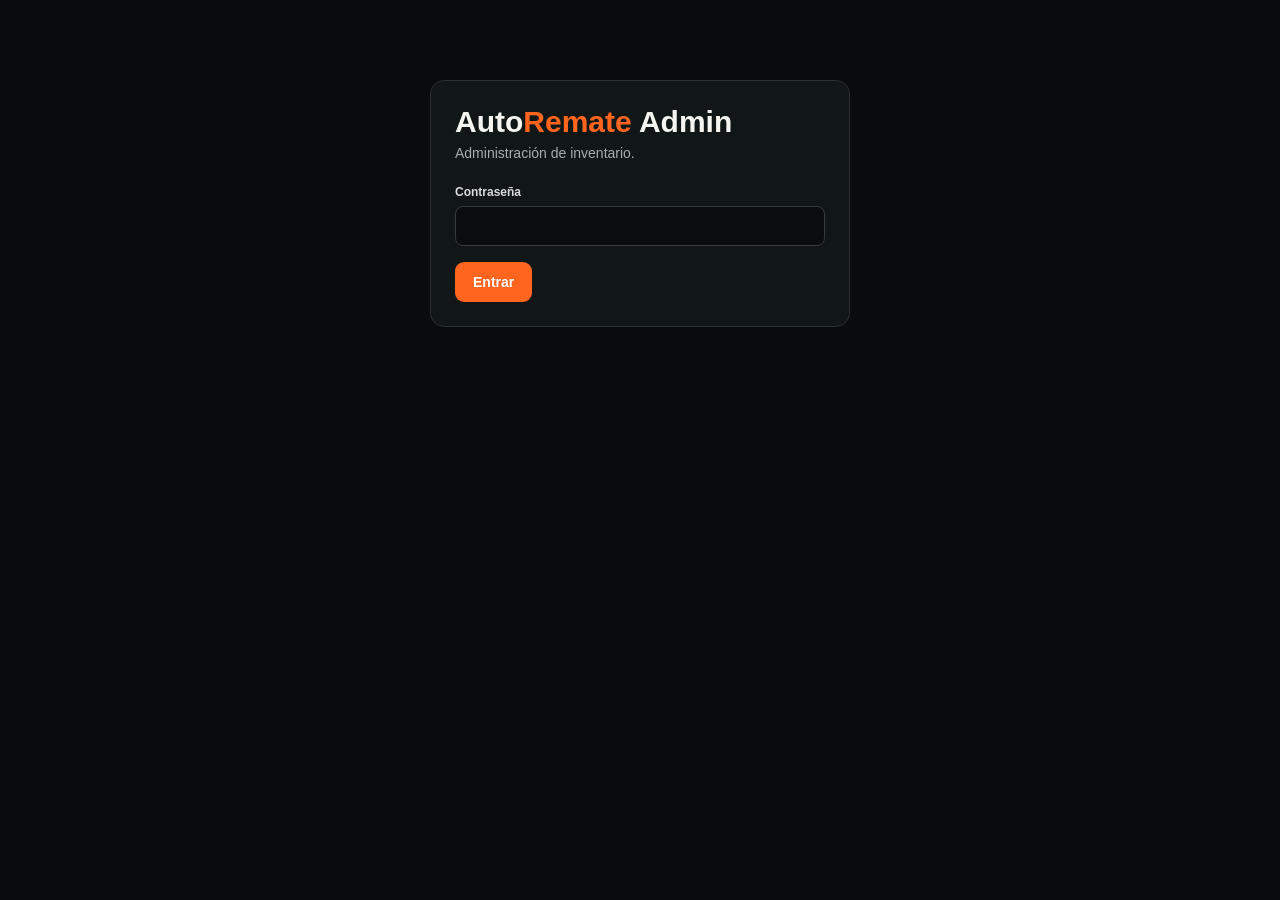
==== commit 459732e1: "Complete AutoRemate Deal architecture and admin schema" ====
--- a/admin.html
+++ b/admin.html
@@ -1,2256 +1,72 @@
-<!DOCTYPE html>
+<!doctype html>
 <html lang="es">
 <head>
-<meta charset="UTF-8">
-<meta name="viewport" content="width=device-width, initial-scale=1.0">
+<meta charset="utf-8"><meta name="viewport" content="width=device-width,initial-scale=1">
 <title>AutoRemate — Admin</title>
-
-<link href="https://fonts.googleapis.com/css2?family=Archivo+Black&family=Inter:wght@400;500;600;700&family=Roboto+Mono:wght@500&display=swap" rel="stylesheet">
-
 <style>
-:root{
-  --ink:#111111;
-  --paper:#FFFFFF;
-  --cream:#F1EFE8;
-  --orange:#FF6A00;
-  --orange-dark:#C24F00;
-  --gray:#5F5E5A;
-  --gray-light:#D3D1C7;
-  --line:#E4E1D6;
-  --green:#168A49;
-  --red:#B23A2E;
-}
-
-*{
-  box-sizing:border-box;
-  margin:0;
-  padding:0;
-}
-
-body{
-  font-family:'Inter',sans-serif;
-  background:var(--cream);
-  color:var(--ink);
-}
-
-.wrap{
-  max-width:1050px;
-  margin:0 auto;
-  padding:32px 18px 80px;
-}
-
-h1{
-  font-family:'Archivo Black',sans-serif;
-  font-size:26px;
-  text-transform:uppercase;
-}
-
-h1 span{
-  color:var(--orange);
-}
-
-.sub{
-  color:var(--gray);
-  font-size:14px;
-  margin:6px 0 28px;
-}
-
-.panel{
-  background:var(--paper);
-  border:1px solid var(--line);
-  border-radius:10px;
-  padding:26px;
-  margin-bottom:22px;
-}
-
-.panel h2{
-  font-size:14px;
-  text-transform:uppercase;
-  letter-spacing:.05em;
-  font-weight:700;
-  margin-bottom:20px;
-  color:var(--gray);
-}
-
-.section-title{
-  font-size:12px;
-  text-transform:uppercase;
-  letter-spacing:.06em;
-  color:var(--orange-dark);
-  font-weight:700;
-  margin:24px 0 12px;
-  padding-bottom:7px;
-  border-bottom:1px solid var(--line);
-}
-
-.field{
-  margin-bottom:14px;
-}
-
-label{
-  display:block;
-  font-size:11px;
-  text-transform:uppercase;
-  letter-spacing:.04em;
-  color:var(--gray);
-  margin-bottom:6px;
-  font-weight:600;
-}
-
-input,
-select,
-textarea{
-  width:100%;
-  border:1px solid var(--gray-light);
-  border-radius:5px;
-  padding:11px 12px;
-  font-family:'Inter',sans-serif;
-  font-size:14px;
-  background:var(--paper);
-  color:var(--ink);
-}
-
-textarea{
-  resize:vertical;
-  min-height:90px;
-}
-
-input:focus,
-select:focus,
-textarea:focus{
-  outline:none;
-  border-color:var(--orange);
-}
-
-.grid-2{
-  display:grid;
-  grid-template-columns:1fr 1fr;
-  gap:14px;
-}
-
-.grid-3{
-  display:grid;
-  grid-template-columns:repeat(3,1fr);
-  gap:14px;
-}
-
-.grid-4{
-  display:grid;
-  grid-template-columns:repeat(4,1fr);
-  gap:14px;
-}
-
-.btn{
-  display:inline-block;
-  padding:13px 22px;
-  border:none;
-  border-radius:5px;
-  font-size:13px;
-  font-weight:700;
-  text-transform:uppercase;
-  cursor:pointer;
-  font-family:'Inter',sans-serif;
-}
-
-.btn-primary{
-  background:var(--orange);
-  color:var(--ink);
-}
-
-.btn-primary:hover{
-  background:var(--ink);
-  color:var(--paper);
-}
-
-.btn-primary:disabled{
-  opacity:.5;
-  cursor:not-allowed;
-}
-
-.btn-secondary{
-  background:transparent;
-  border:1px solid var(--ink);
-  color:var(--ink);
-}
-
-.btn-secondary:hover{
-  background:var(--ink);
-  color:white;
-}
-
-.btn-danger{
-  background:transparent;
-  color:var(--red);
-  border:1px solid var(--red);
-  padding:8px 12px;
-  font-size:11px;
-}
-
-.btn-danger:hover{
-  background:var(--red);
-  color:white;
-}
-
-.btn-sell{
-  background:transparent;
-  color:var(--ink);
-  border:1px solid var(--ink);
-  padding:8px 12px;
-  font-size:11px;
-}
-
-.btn-sell:hover{
-  background:var(--ink);
-  color:white;
-}
-
-.btn-edit{
-  background:var(--orange);
-  color:var(--ink);
-  border:1px solid var(--orange);
-  padding:8px 12px;
-  font-size:11px;
-}
-
-.btn-edit:hover{
-  background:var(--orange-dark);
-  color:white;
-}
-
-.actions-main{
-  display:flex;
-  gap:10px;
-  margin-top:22px;
-}
-
-.status-toggle{
-  display:grid;
-  grid-template-columns:1fr 1fr;
-  gap:10px;
-  margin-bottom:20px;
-}
-
-.status-toggle button{
-  padding:12px;
-  border:1px solid var(--gray-light);
-  border-radius:5px;
-  background:white;
-  font-size:13px;
-  font-weight:700;
-  text-transform:uppercase;
-  cursor:pointer;
-}
-
-.status-toggle button.active{
-  background:var(--ink);
-  color:white;
-  border-color:var(--ink);
-}
-
-.status-toggle button[data-status="disponible"].active{
-  background:var(--green);
-  border-color:var(--green);
-}
-
-.msg{
-  font-size:13px;
-  padding:11px 13px;
-  border-radius:5px;
-  margin-bottom:16px;
-}
-
-.msg.error{
-  background:#FBE7E3;
-  color:var(--red);
-}
-
-.msg.success{
-  background:#E8F3E5;
-  color:#2E6B2A;
-}
-
-.login-box{
-  max-width:360px;
-  margin:80px auto 0;
-}
-
-.logout{
-  float:right;
-  font-size:12px;
-  color:var(--gray);
-  cursor:pointer;
-  text-decoration:underline;
-}
-
-.file-drop{
-  border:2px dashed var(--gray-light);
-  border-radius:7px;
-  padding:25px;
-  text-align:center;
-  cursor:pointer;
-  font-size:13px;
-  color:var(--gray);
-  transition:.2s;
-}
-
-.file-drop:hover{
-  border-color:var(--orange);
-}
-
-.file-drop.has-file{
-  border-color:var(--orange);
-  color:var(--ink);
-}
-
-#previewGrid{
-  display:flex;
-  flex-wrap:wrap;
-  gap:9px;
-  margin-top:12px;
-}
-
-.thumb-wrap{
-  position:relative;
-}
-
-.thumb{
-  width:78px;
-  height:78px;
-  object-fit:cover;
-  border-radius:5px;
-  border:1px solid var(--line);
-}
-
-.thumb-remove{
-  position:absolute;
-  top:-6px;
-  right:-6px;
-  width:20px;
-  height:20px;
-  border-radius:50%;
-  background:var(--red);
-  color:white;
-  border:none;
-  cursor:pointer;
-  font-size:12px;
-}
-
-.existing-label{
-  font-size:11px;
-  color:var(--gray);
-  margin:12px 0 6px;
-}
-
-.inventory-header{
-  display:flex;
-  justify-content:space-between;
-  align-items:center;
-  margin-bottom:18px;
-}
-
-.inventory-header h2{
-  margin:0;
-}
-
-.count{
-  font-family:'Roboto Mono',monospace;
-  font-size:12px;
-  color:var(--gray);
-}
-
-.car-item{
-  display:grid;
-  grid-template-columns:90px 1fr auto;
-  gap:15px;
-  align-items:center;
-  padding:13px;
-  border:1px solid var(--line);
-  border-radius:7px;
-  margin-bottom:11px;
-}
-
-.car-item img{
-  width:90px;
-  height:68px;
-  object-fit:cover;
-  border-radius:5px;
-  background:#eee;
-}
-
-.car-info{
-  min-width:0;
-}
-
-.car-title{
-  font-weight:700;
-  font-size:15px;
-  margin-bottom:5px;
-}
-
-.car-meta{
-  font-family:'Roboto Mono',monospace;
-  font-size:11px;
-  color:var(--gray);
-  line-height:1.6;
-}
-
-.car-actions{
-  display:flex;
-  gap:6px;
-  flex-wrap:wrap;
-  justify-content:flex-end;
-}
-
-.pill{
-  display:inline-block;
-  font-size:9px;
-  text-transform:uppercase;
-  padding:4px 8px;
-  border-radius:12px;
-  font-weight:700;
-  margin-left:6px;
-  vertical-align:middle;
-}
-
-.pill.transito{
-  background:var(--orange);
-  color:var(--ink);
-}
-
-.pill.disponible{
-  background:var(--green);
-  color:white;
-}
-
-.pill.vendido{
-  background:var(--ink);
-  color:white;
-}
-
-.edit-banner{
-  display:none;
-  background:#FFF2E8;
-  border:1px solid #FFD0AE;
-  padding:12px 14px;
-  border-radius:6px;
-  margin-bottom:18px;
-  font-size:13px;
-}
-
-.edit-banner strong{
-  color:var(--orange-dark);
-}
-
-.note{
-  font-size:11px;
-  color:var(--gray);
-  margin-top:6px;
-  line-height:1.5;
-}
-
-@media(max-width:800px){
-  .grid-4,
-  .grid-3{
-    grid-template-columns:1fr 1fr;
-  }
-
-  .car-item{
-    grid-template-columns:75px 1fr;
-  }
-
-  .car-item img{
-    width:75px;
-    height:58px;
-  }
-
-  .car-actions{
-    grid-column:1 / -1;
-    justify-content:flex-start;
-  }
-}
-
-@media(max-width:560px){
-  .grid-2,
-  .grid-3,
-  .grid-4{
-    grid-template-columns:1fr;
-  }
-
-  .status-toggle{
-    grid-template-columns:1fr;
-  }
-
-  .actions-main{
-    flex-direction:column;
-  }
-
-  .actions-main .btn{
-    width:100%;
-  }
-
-  .panel{
-    padding:20px 16px;
-  }
-}
+:root{--bg:#090c0d;--panel:#111617;--line:#293033;--text:#f5f5f2;--muted:#a8afb1;--orange:#ff651f;--green:#25d366}
+*{box-sizing:border-box}body{margin:0;background:var(--bg);color:var(--text);font:14px Arial,sans-serif}.wrap{width:min(1180px,calc(100% - 32px));margin:32px auto 80px}
+h1{font-size:30px;margin:0 0 6px}h1 span{color:var(--orange)}.sub{color:var(--muted);margin:0 0 24px}.panel{background:var(--panel);border:1px solid var(--line);border-radius:14px;padding:24px;margin:18px 0}
+h2{margin:0 0 18px;font-size:20px}.section-title{font-size:12px;letter-spacing:1.5px;color:var(--orange);font-weight:800;text-transform:uppercase;margin:26px 0 12px;padding-top:20px;border-top:1px solid var(--line)}
+.grid{display:grid;grid-template-columns:repeat(3,1fr);gap:14px}.grid.two{grid-template-columns:repeat(2,1fr)}.field{display:flex;flex-direction:column;gap:7px}.field.full{grid-column:1/-1}
+label{font-size:12px;font-weight:700;color:#d7dbdc}input,select,textarea{width:100%;background:#090d0e;color:white;border:1px solid #343c3f;border-radius:8px;padding:11px 12px;font:inherit}textarea{min-height:100px;resize:vertical}
+button{font:inherit}.btn{border:0;border-radius:9px;padding:12px 18px;font-weight:800;cursor:pointer}.primary{background:var(--orange);color:white}.secondary{background:#252b2d;color:white}.danger{background:#7f2727;color:white}.success{background:#176d39;color:white}
+.toolbar{display:flex;gap:10px;align-items:center;flex-wrap:wrap}.status-toggle{display:flex;gap:8px}.status-toggle button{background:#202628;color:#fff;border:1px solid #343c3f;border-radius:20px;padding:9px 14px;cursor:pointer}.status-toggle button.active{background:var(--orange);border-color:var(--orange)}
+.equipment{display:grid;grid-template-columns:repeat(4,1fr);gap:8px}.check{display:flex;align-items:center;gap:8px;background:#0b0f10;border:1px solid #293033;padding:10px;border-radius:8px}.check input{width:auto}
+.drop{border:2px dashed #3a4447;border-radius:10px;padding:20px;text-align:center;color:var(--muted);cursor:pointer}.drop.has{border-color:var(--orange);color:white}.previews{display:flex;flex-wrap:wrap;gap:8px;margin-top:10px}.thumb{position:relative}.thumb img{width:92px;height:70px;object-fit:cover;border-radius:7px}.thumb button{position:absolute;right:-5px;top:-5px;width:21px;height:21px;border:0;border-radius:50%;background:#a82e2e;color:white;cursor:pointer}
+.msg{margin:12px 0;padding:10px 12px;border-radius:8px;display:none}.msg.ok{display:block;background:#123d25}.msg.err{display:block;background:#4b1d1d}
+.car{display:grid;grid-template-columns:110px 1fr auto;gap:15px;align-items:center;padding:12px 0;border-bottom:1px solid var(--line)}.car img{width:110px;height:76px;object-fit:cover;border-radius:8px}.car small{color:var(--muted);display:block;margin-top:5px}.actions{display:flex;gap:7px;flex-wrap:wrap;justify-content:flex-end}.actions button{padding:8px 10px;border:0;border-radius:7px;color:white;cursor:pointer}
+.login{max-width:420px;margin:80px auto}.logout{float:right;color:var(--muted);cursor:pointer}
+@media(max-width:850px){.grid,.grid.two{grid-template-columns:1fr 1fr}.equipment{grid-template-columns:1fr 1fr}.car{grid-template-columns:80px 1fr}.car img{width:80px}.actions{grid-column:1/-1;justify-content:flex-start}}
+@media(max-width:560px){.grid,.grid.two,.equipment{grid-template-columns:1fr}}
 </style>
 </head>
-
-<body>
-
-<div class="wrap">
-
-  <h1>Auto<span>Remate</span> — Admin</h1>
-  <p class="sub">
-    Publica y administra los Deals de AutoRemate.
-    Los cambios se reflejan automáticamente en la página.
-  </p>
-
-  <!-- LOGIN -->
-
-  <div class="panel login-box" id="loginPanel">
-
-    <h2>Iniciar sesión</h2>
-
-    <div id="loginMsg"></div>
-
-    <div class="field">
-      <label>Contraseña de administrador</label>
-      <input
-        id="password"
-        type="password"
-        placeholder="••••••••"
-      >
-    </div>
-
-    <button
-      class="btn btn-primary"
-      style="width:100%"
-      onclick="login()"
-    >
-      Entrar
-    </button>
-
-  </div>
-
-
-  <!-- ADMIN -->
-
-  <div id="adminContent" style="display:none">
-
-    <span class="logout" onclick="logout()">
-      Cerrar sesión
-    </span>
-
-
-    <!-- FORM -->
-
-    <div class="panel">
-
-      <h2 id="formTitle">Publicar nuevo Deal</h2>
-
-      <div id="formMsg"></div>
-
-      <div class="edit-banner" id="editBanner">
-        <strong>EDITANDO DEAL</strong>
-        <span id="editingName"></span>
-      </div>
-
-
-      <div class="section-title">
-        Estado del Deal
-      </div>
-
-      <div class="status-toggle">
-
-        <button
-          type="button"
-          class="active"
-          data-status="transito"
-          onclick="setStatus('transito')"
-        >
-          En tránsito
-        </button>
-
-        <button
-          type="button"
-          data-status="disponible"
-          onclick="setStatus('disponible')"
-        >
-          Disponible
-        </button>
-
-      </div>
-
-
-      <div class="section-title">
-        Información principal
-      </div>
-
-
-      <div class="grid-4">
-
-        <div class="field">
-          <label>Año *</label>
-          <input
-            id="year"
-            type="number"
-            placeholder="2021"
-          >
-        </div>
-
-        <div class="field">
-          <label>Marca *</label>
-          <input
-            id="make"
-            placeholder="Mazda"
-          >
-        </div>
-
-        <div class="field">
-          <label>Modelo *</label>
-          <input
-            id="model"
-            placeholder="CX-5"
-          >
-        </div>
-
-        <div class="field">
-          <label>Versión</label>
-          <input
-            id="trim"
-            placeholder="Touring"
-          >
-        </div>
-
-      </div>
-
-
-      <div class="grid-3">
-
-        <div class="field">
-          <label>Precio (GTQ) *</label>
-          <input
-            id="price"
-            type="number"
-            placeholder="78500"
-          >
-        </div>
-
-        <div class="field">
-          <label>Stock</label>
-          <input
-            id="stock"
-            placeholder="AR-1028"
-          >
-        </div>
-
-        <div class="field">
-          <label>Fecha estimada de llegada</label>
-          <input
-            id="arrival"
-            type="date"
-          >
-        </div>
-
-      </div>
-
-
-      <div class="section-title">
-        Datos del vehículo
-      </div>
-
-
-      <div class="grid-3">
-
-        <div class="field">
-          <label>Kilometraje</label>
-          <input
-            id="mileage"
-            type="number"
-            placeholder="42718"
-          >
-        </div>
-
-        <div class="field">
-          <label>Transmisión</label>
-          <select id="transmission">
-            <option value="">Seleccionar…</option>
-            <option>Automática</option>
-            <option>Manual</option>
-            <option>CVT</option>
-          </select>
-        </div>
-
-        <div class="field">
-          <label>Combustible</label>
-          <select id="fuel">
-            <option value="">Seleccionar…</option>
-            <option>Gasolina</option>
-            <option>Diésel</option>
-            <option>Híbrido</option>
-            <option>Eléctrico</option>
-          </select>
-        </div>
-
-      </div>
-
-
-      <div class="grid-3">
-
-        <div class="field">
-          <label>Tracción</label>
-          <select id="drivetrain">
-            <option value="">Seleccionar…</option>
-            <option>FWD</option>
-            <option>RWD</option>
-            <option>AWD</option>
-            <option>4WD</option>
-          </select>
-        </div>
-
-        <div class="field">
-          <label>Color</label>
-          <input
-            id="color"
-            placeholder="Machine Gray"
-          >
-        </div>
-
-        <div class="field">
-          <label>Tipo de título</label>
-          <select id="titleType">
-            <option value="">Seleccionar…</option>
-            <option>Clean</option>
-            <option>Salvage</option>
-            <option>Rebuilt</option>
-            <option>Otros</option>
-          </select>
-        </div>
-
-      </div>
-
-
-      <div class="section-title">
-        Condición
-      </div>
-
-
-      <div class="field">
-        <label>Condición / descripción del daño</label>
-
-        <textarea
-          id="damage"
-          placeholder="Ej: Daño frontal leve. Arranca y enciende."
-        ></textarea>
-
-        <p class="note">
-          Describe únicamente información confirmada del vehículo.
-        </p>
-      </div>
-
-
-      <div class="section-title">
-        Fotografías
-      </div>
-
-
-      <div class="field">
-
-        <label>Fotos del vehículo — hasta 20</label>
-
-        <div
-          class="file-drop"
-          id="fileDrop"
-          onclick="document.getElementById('fileInput').click()"
-        >
-          Toca aquí para elegir hasta 20 fotos
-        </div>
-
-        <input
-          id="fileInput"
-          type="file"
-          accept="image/*"
-          multiple
-          style="display:none"
-          onchange="onFilesChosen(this)"
-        >
-
-        <div id="existingImages"></div>
-
-        <div id="previewGrid"></div>
-
-      </div>
-
-
-      <div class="actions-main">
-
-        <button
-          class="btn btn-primary"
-          id="submitBtn"
-          onclick="submitDeal()"
-        >
-          Publicar Deal
-        </button>
-
-        <button
-          class="btn btn-secondary"
-          id="cancelEditBtn"
-          onclick="cancelEdit()"
-          style="display:none"
-        >
-          Cancelar edición
-        </button>
-
-      </div>
-
-    </div>
-
-
-    <!-- INVENTORY -->
-
-    <div class="panel">
-
-      <div class="inventory-header">
-        <h2>Deals actuales</h2>
-        <span class="count" id="dealCount"></span>
-      </div>
-
-      <div id="carList">
-        Cargando…
-      </div>
-
-    </div>
-
-  </div>
-
+<body><div class="wrap">
+<div id="login" class="panel login"><h1>Auto<span>Remate</span> Admin</h1><p class="sub">Administración de inventario.</p><div class="field"><label>Contraseña</label><input id="password" type="password"></div><div id="loginMsg" class="msg"></div><br><button class="btn primary" onclick="doLogin()">Entrar</button></div>
+<div id="app" style="display:none"><span class="logout" onclick="logout()">Cerrar sesión</span><h1>Auto<span>Remate</span> — Admin</h1><p class="sub">La información cargada aquí alimenta Home y la ficha completa de cada Deal.</p>
+<div class="panel"><h2 id="formTitle">Nuevo Deal</h2><div id="formMsg" class="msg"></div>
+<div class="section-title">Estado comercial</div><div class="status-toggle"><button data-status="transito" class="active" onclick="setStatus('transito')">En tránsito</button><button data-status="disponible" onclick="setStatus('disponible')">Disponible</button><button data-status="vendido" onclick="setStatus('vendido')">Vendido</button></div>
+<div class="section-title">Identidad y precio</div><div class="grid">
+<div class="field"><label>Año *</label><input id="year" type="number" min="1900" max="2100"></div><div class="field"><label>Marca *</label><input id="make" placeholder="Mazda"></div><div class="field"><label>Modelo *</label><input id="model" placeholder="CX-9"></div>
+<div class="field"><label>Versión / Trim</label><input id="trim" placeholder="Touring"></div><div class="field"><label>Precio GTQ *</label><input id="price" type="number" min="0"></div><div class="field"><label>Stock</label><input id="stock" placeholder="AR-1028"></div>
 </div>
-
-
+<div class="section-title">Especificaciones</div><div class="grid">
+<div class="field"><label>Motor</label><input id="engine" placeholder="2.5 L 4 cilindros"></div><div class="field"><label>Combustible</label><select id="fuel"><option value="">—</option><option>Gasolina</option><option>Diésel</option><option>Híbrido</option><option>Eléctrico</option></select></div><div class="field"><label>Transmisión</label><select id="transmission"><option value="">—</option><option>Automática</option><option>Manual</option><option>CVT</option></select></div>
+<div class="field"><label>Tracción</label><select id="drivetrain"><option value="">—</option><option>FWD</option><option>RWD</option><option>AWD</option><option>4WD</option></select></div><div class="field"><label>Kilometraje (millas)</label><input id="mileage" type="number" min="0"></div><div class="field"><label>Pasajeros</label><input id="passengers" type="number" min="1" max="15"></div>
+<div class="field"><label>Color</label><input id="color"></div><div class="field"><label>Tipo de título</label><input id="titleType" placeholder="Salvage / Clean / Rebuilt"></div>
+</div>
+<div class="section-title">Condición y logística</div><div class="grid two">
+<div class="field"><label>Fecha estimada de llegada</label><input id="arrival" type="date"></div><div class="field"><label>Daño principal</label><input id="damage" placeholder="Frontal"></div>
+<div class="field full"><label>Descripción de condición</label><textarea id="conditionDescription" placeholder="Ej: Daño frontal. Arranca y enciende. Airbags intactos..."></textarea></div>
+</div>
+<div class="section-title">Equipamiento destacado</div><div id="equipment" class="equipment"></div>
+<div class="field full" style="margin-top:12px"><label>Otro equipamiento (uno por línea)</label><textarea id="equipmentOther" placeholder="Techo panorámico&#10;Asientos eléctricos"></textarea></div>
+<div class="section-title">Fotografías</div><div id="existingPhotos" class="previews"></div><div class="drop" id="drop" onclick="fileInput.click()">Selecciona hasta 20 fotografías</div><input id="fileInput" type="file" accept="image/*" multiple hidden onchange="chooseFiles(this)"><div id="previews" class="previews"></div>
+<br><div class="toolbar"><button id="saveBtn" class="btn primary" onclick="saveDeal()">Guardar Deal</button><button id="cancelBtn" class="btn secondary" style="display:none" onclick="resetForm()">Cancelar edición</button></div></div>
+<div class="panel"><h2>Inventario</h2><div id="cars">Cargando…</div></div>
+</div></div>
 <script>
-
-const API_BASE =
-  "https://autoremate-api.jonagar90.workers.dev";
-
-
-let token =
-  localStorage.getItem(
-    "autoremate_admin_token"
-  ) || "";
-
-
-let currentStatus = "transito";
-
-let selectedFiles = [];
-
-let existingImageKeys = [];
-
-let editingId = null;
-
-let loadedCars = [];
-
-
-/* ------------------------------------------
-   MESSAGES
------------------------------------------- */
-
-function showMsg(elId,text,type){
-
-  document.getElementById(elId).innerHTML =
-    `<div class="msg ${type}">${text}</div>`;
-
-}
-
-function clearMsg(elId){
-
-  document.getElementById(elId).innerHTML = "";
-
-}
-
-
-/* ------------------------------------------
-   LOGIN
------------------------------------------- */
-
-async function login(){
-
-  const password =
-    document.getElementById("password").value;
-
-  if(!password){
-
-    showMsg(
-      "loginMsg",
-      "Escribe la contraseña.",
-      "error"
-    );
-
-    return;
-  }
-
-  try{
-
-    const res =
-      await fetch(
-        `${API_BASE}/api/login`,
-        {
-          method:"POST",
-
-          headers:{
-            "Content-Type":
-              "application/json"
-          },
-
-          body:JSON.stringify({
-            password
-          })
-        }
-      );
-
-    const data =
-      await res.json();
-
-    if(data.ok){
-
-      token = data.token;
-
-      localStorage.setItem(
-        "autoremate_admin_token",
-        token
-      );
-
-      showAdmin();
-
-    }else{
-
-      showMsg(
-        "loginMsg",
-        data.error ||
-          "Contraseña incorrecta.",
-        "error"
-      );
-
-    }
-
-  }catch(e){
-
-    showMsg(
-      "loginMsg",
-      "No se pudo conectar al servidor.",
-      "error"
-    );
-
-  }
-
-}
-
-
-function logout(){
-
-  token = "";
-
-  localStorage.removeItem(
-    "autoremate_admin_token"
-  );
-
-  document.getElementById(
-    "loginPanel"
-  ).style.display = "block";
-
-  document.getElementById(
-    "adminContent"
-  ).style.display = "none";
-
-}
-
-
-function showAdmin(){
-
-  document.getElementById(
-    "loginPanel"
-  ).style.display = "none";
-
-  document.getElementById(
-    "adminContent"
-  ).style.display = "block";
-
-  loadCars();
-
-}
-
-
-/* ------------------------------------------
-   STATUS
------------------------------------------- */
-
-function setStatus(status){
-
-  currentStatus = status;
-
-  document
-    .querySelectorAll(
-      ".status-toggle button"
-    )
-    .forEach(button => {
-
-      button.classList.toggle(
-        "active",
-        button.dataset.status === status
-      );
-
-    });
-
-}
-
-
-/* ------------------------------------------
-   FILES
------------------------------------------- */
-
-function onFilesChosen(input){
-
-  const newFiles =
-    Array.from(input.files || []);
-
-  const remaining =
-    20 -
-    existingImageKeys.length -
-    selectedFiles.length;
-
-  if(remaining <= 0){
-
-    alert(
-      "Este Deal ya tiene 20 fotografías."
-    );
-
-    input.value = "";
-
-    return;
-  }
-
-  selectedFiles =
-    selectedFiles.concat(
-      newFiles.slice(0,remaining)
-    );
-
-  input.value = "";
-
-  renderPreviews();
-
-}
-
-
-function removeFile(index){
-
-  selectedFiles.splice(index,1);
-
-  renderPreviews();
-
-}
-
-
-function removeExistingImage(index){
-
-  existingImageKeys.splice(index,1);
-
-  renderExistingImages();
-
-  renderPreviews();
-
-}
-
-
-function renderExistingImages(){
-
-  const container =
-    document.getElementById(
-      "existingImages"
-    );
-
-  if(!existingImageKeys.length){
-
-    container.innerHTML = "";
-
-    return;
-  }
-
-  container.innerHTML =
-    `
-      <div class="existing-label">
-        Fotografías actuales
-      </div>
-
-      <div style="
-        display:flex;
-        flex-wrap:wrap;
-        gap:9px;
-      ">
-
-      ${existingImageKeys
-        .map((key,index) => `
-
-          <div class="thumb-wrap">
-
-            <img
-              class="thumb"
-              src="${API_BASE}/${key}"
-            >
-
-            <button
-              type="button"
-              class="thumb-remove"
-              onclick="removeExistingImage(${index})"
-            >
-              ×
-            </button>
-
-          </div>
-
-        `).join("")}
-
-      </div>
-    `;
-
-}
-
-
-function renderPreviews(){
-
-  const grid =
-    document.getElementById(
-      "previewGrid"
-    );
-
-  grid.innerHTML = "";
-
-  selectedFiles.forEach(
-    (file,index) => {
-
-      const reader =
-        new FileReader();
-
-      reader.onload = event => {
-
-        const wrap =
-          document.createElement("div");
-
-        wrap.className =
-          "thumb-wrap";
-
-        wrap.innerHTML =
-          `
-            <img
-              class="thumb"
-              src="${event.target.result}"
-            >
-
-            <button
-              type="button"
-              class="thumb-remove"
-              onclick="removeFile(${index})"
-            >
-              ×
-            </button>
-          `;
-
-        grid.appendChild(wrap);
-
-      };
-
-      reader.readAsDataURL(file);
-
-    }
-  );
-
-
-  const total =
-    existingImageKeys.length +
-    selectedFiles.length;
-
-
-  const text =
-    total
-      ? `${total} de 20 fotos — toca para agregar más`
-      : "Toca aquí para elegir hasta 20 fotos";
-
-
-  document.getElementById(
-    "fileDrop"
-  ).textContent = text;
-
-
-  document.getElementById(
-    "fileDrop"
-  ).classList.toggle(
-    "has-file",
-    total > 0
-  );
-
-}
-
-
-/* ------------------------------------------
-   FORM HELPERS
------------------------------------------- */
-
-function value(id){
-
-  return document
-    .getElementById(id)
-    .value
-    .trim();
-
-}
-
-
-function buildTitle(){
-
-  const year =
-    value("year");
-
-  const make =
-    value("make");
-
-  const model =
-    value("model");
-
-  const trim =
-    value("trim");
-
-  return [
-    year,
-    make,
-    model,
-    trim
-  ]
-    .filter(Boolean)
-    .join(" ");
-
-}
-
-
-function resetForm(){
-
-  [
-    "year",
-    "make",
-    "model",
-    "trim",
-    "price",
-    "stock",
-    "arrival",
-    "mileage",
-    "transmission",
-    "fuel",
-    "drivetrain",
-    "color",
-    "titleType",
-    "damage"
-  ].forEach(id => {
-
-    document.getElementById(id).value = "";
-
-  });
-
-
-  currentStatus = "transito";
-
-  setStatus("transito");
-
-
-  selectedFiles = [];
-
-  existingImageKeys = [];
-
-  editingId = null;
-
-
-  renderExistingImages();
-
-  renderPreviews();
-
-
-  document.getElementById(
-    "formTitle"
-  ).textContent =
-    "Publicar nuevo Deal";
-
-
-  document.getElementById(
-    "submitBtn"
-  ).textContent =
-    "Publicar Deal";
-
-
-  document.getElementById(
-    "cancelEditBtn"
-  ).style.display =
-    "none";
-
-
-  document.getElementById(
-    "editBanner"
-  ).style.display =
-    "none";
-
-}
-
-
-function cancelEdit(){
-
-  resetForm();
-
-  clearMsg("formMsg");
-
-}
-
-
-/* ------------------------------------------
-   SUBMIT
------------------------------------------- */
-
-async function submitDeal(){
-
-  clearMsg("formMsg");
-
-
-  const submitBtn =
-    document.getElementById(
-      "submitBtn"
-    );
-
-
-  const year =
-    value("year");
-
-  const make =
-    value("make");
-
-  const model =
-    value("model");
-
-  const price =
-    value("price");
-
-
-  if(
-    !year ||
-    !make ||
-    !model ||
-    !price
-  ){
-
-    showMsg(
-      "formMsg",
-      "Completa año, marca, modelo y precio.",
-      "error"
-    );
-
-    return;
-
-  }
-
-
-  const title =
-    buildTitle();
-
-
-  submitBtn.disabled = true;
-
-
-  try{
-
-    /*
-     * Upload NEW images first.
-     */
-
-    const newImageKeys = [];
-
-
-    for(
-      let i = 0;
-      i < selectedFiles.length;
-      i++
-    ){
-
-      submitBtn.textContent =
-        `Subiendo foto ${i+1} de ${selectedFiles.length}…`;
-
-
-      const form =
-        new FormData();
-
-
-      form.append(
-        "file",
-        selectedFiles[i]
-      );
-
-
-      const uploadResponse =
-        await fetch(
-          `${API_BASE}/api/upload`,
-          {
-            method:"POST",
-
-            headers:{
-              "Authorization":
-                `Bearer ${token}`
-            },
-
-            body:form
-          }
-        );
-
-
-      const uploadData =
-        await uploadResponse.json();
-
-
-      if(!uploadData.ok){
-
-        throw new Error(
-          uploadData.error ||
-          "Error al subir una fotografía."
-        );
-
-      }
-
-
-      newImageKeys.push(
-        uploadData.key
-      );
-
-    }
-
-
-    submitBtn.textContent =
-      editingId
-        ? "Guardando cambios…"
-        : "Publicando Deal…";
-
-
-    const images =
-      existingImageKeys
-        .concat(newImageKeys)
-        .slice(0,20);
-
-
-    const payload = {
-
-      status:currentStatus,
-
-      type:
-        currentStatus === "vendido"
-          ? "vendido"
-          : "venta",
-
-      title,
-
-      year:Number(year),
-
-      make,
-
-      model,
-
-      trim:value("trim"),
-
-      price:Number(price),
-
-      stock:value("stock"),
-
-      arrival:value("arrival"),
-
-      mileage:
-        value("mileage")
-          ? Number(value("mileage"))
-          : "",
-
-      transmission:
-        value("transmission"),
-
-      fuel:
-        value("fuel"),
-
-      drivetrain:
-        value("drivetrain"),
-
-      color:
-        value("color"),
-
-      titleType:
-        value("titleType"),
-
-      damage:
-        value("damage"),
-
-      images
-
-    };
-
-
-    const url =
-      editingId
-        ? `${API_BASE}/api/cars/${editingId}`
-        : `${API_BASE}/api/cars`;
-
-
-    const method =
-      editingId
-        ? "PATCH"
-        : "POST";
-
-
-    const response =
-      await fetch(
-        url,
-        {
-          method,
-
-          headers:{
-            "Content-Type":
-              "application/json",
-
-            "Authorization":
-              `Bearer ${token}`
-          },
-
-          body:
-            JSON.stringify(payload)
-        }
-      );
-
-
-    const data =
-      await response.json();
-
-
-    if(!data.ok){
-
-      throw new Error(
-        data.error ||
-        "No se pudo guardar el Deal."
-      );
-
-    }
-
-
-    const wasEditing =
-      Boolean(editingId);
-
-
-    resetForm();
-
-
-    showMsg(
-      "formMsg",
-      wasEditing
-        ? "Deal actualizado correctamente."
-        : "Deal publicado correctamente. Ya está disponible para el sitio.",
-      "success"
-    );
-
-
-    await loadCars();
-
-
-    window.scrollTo({
-      top:0,
-      behavior:"smooth"
-    });
-
-
-  }catch(error){
-
-    showMsg(
-      "formMsg",
-      error.message,
-      "error"
-    );
-
-
-  }finally{
-
-    submitBtn.disabled = false;
-
-
-    if(!editingId){
-
-      submitBtn.textContent =
-        "Publicar Deal";
-
-    }
-
-  }
-
-}
-
-
-/* ------------------------------------------
-   LOAD INVENTORY
------------------------------------------- */
-
-async function loadCars(){
-
-  const list =
-    document.getElementById(
-      "carList"
-    );
-
-
-  list.textContent =
-    "Cargando…";
-
-
-  try{
-
-    const response =
-      await fetch(
-        `${API_BASE}/api/cars`
-      );
-
-
-    const data =
-      await response.json();
-
-
-    loadedCars =
-      data.cars || [];
-
-
-    document.getElementById(
-      "dealCount"
-    ).textContent =
-      `${loadedCars.length} Deal${
-        loadedCars.length === 1
-          ? ""
-          : "s"
-      }`;
-
-
-    if(!loadedCars.length){
-
-      list.textContent =
-        "Todavía no hay Deals publicados.";
-
-      return;
-
-    }
-
-
-    list.innerHTML =
-      loadedCars
-        .map(car => {
-
-          const firstImage =
-            car.images &&
-            car.images.length
-              ? car.images[0]
-              : "";
-
-
-          const status =
-            car.status ||
-            (
-              car.type === "vendido"
-                ? "vendido"
-                : "transito"
-            );
-
-
-          const statusText = {
-
-            transito:"En tránsito",
-
-            disponible:"Disponible",
-
-            vendido:"Vendido"
-
-          }[status] || status;
-
-
-          const stockText =
-            car.stock
-              ? ` · ${car.stock}`
-              : "";
-
-
-          const arrivalText =
-            car.arrival &&
-            status === "transito"
-              ? ` · llega ${car.arrival}`
-              : "";
-
-
-          return `
-
-            <div class="car-item">
-
-              <img
-                src="${
-                  firstImage
-                    ? API_BASE +
-                      "/" +
-                      firstImage
-                    : ""
-                }"
-                onerror="
-                  this.style.opacity=.15
-                "
-              >
-
-              <div class="car-info">
-
-                <div class="car-title">
-
-                  ${escapeHtml(car.title)}
-
-                  <span
-                    class="pill ${status}"
-                  >
-                    ${statusText}
-                  </span>
-
-                </div>
-
-
-                <div class="car-meta">
-
-                  Q${Number(
-                    car.price || 0
-                  ).toLocaleString(
-                    "es-GT"
-                  )}
-
-                  ${stockText}
-
-                  ${arrivalText}
-
-                  ${
-                    car.images &&
-                    car.images.length
-                      ? ` · ${car.images.length} fotos`
-                      : ""
-                  }
-
-                </div>
-
-              </div>
-
-
-              <div class="car-actions">
-
-                ${
-                  status !== "vendido"
-                    ? `
-                      <button
-                        class="btn-edit"
-                        onclick="
-                          editDeal('${car.id}')
-                        "
-                      >
-                        Editar
-                      </button>
-                    `
-                    : ""
-                }
-
-
-                ${
-                  status === "transito"
-                    ? `
-                      <button
-                        class="btn-sell"
-                        onclick="
-                          changeStatus(
-                            '${car.id}',
-                            'disponible'
-                          )
-                        "
-                      >
-                        Disponible
-                      </button>
-                    `
-                    : ""
-                }
-
-
-                ${
-                  status === "disponible"
-                    ? `
-                      <button
-                        class="btn-sell"
-                        onclick="
-                          changeStatus(
-                            '${car.id}',
-                            'transito'
-                          )
-                        "
-                      >
-                        En tránsito
-                      </button>
-                    `
-                    : ""
-                }
-
-
-                ${
-                  status !== "vendido"
-                    ? `
-                      <button
-                        class="btn-sell"
-                        onclick="
-                          markSold('${car.id}')
-                        "
-                      >
-                        Vendido
-                      </button>
-                    `
-                    : ""
-                }
-
-
-                <button
-                  class="btn-danger"
-                  onclick="
-                    deleteCar('${car.id}')
-                  "
-                >
-                  Eliminar
-                </button>
-
-              </div>
-
-            </div>
-
-          `;
-
-        })
-        .join("");
-
-
-  }catch(error){
-
-    list.textContent =
-      "No se pudo cargar el inventario.";
-
-  }
-
-}
-
-
-/* ------------------------------------------
-   EDIT
------------------------------------------- */
-
-function editDeal(id){
-
-  const car =
-    loadedCars.find(
-      item => item.id === id
-    );
-
-
-  if(!car){
-
-    alert(
-      "No se encontró el Deal."
-    );
-
-    return;
-
-  }
-
-
-  editingId = id;
-
-
-  const status =
-    car.status ||
-    (
-      car.type === "vendido"
-        ? "vendido"
-        : "transito"
-    );
-
-
-  /*
-   * Sold Deals aren't editable from
-   * the normal form.
-   */
-
-  currentStatus =
-    status === "vendido"
-      ? "disponible"
-      : status;
-
-
-  setStatus(currentStatus);
-
-
-  document.getElementById(
-    "year"
-  ).value =
-    car.year || "";
-
-
-  document.getElementById(
-    "make"
-  ).value =
-    car.make || "";
-
-
-  document.getElementById(
-    "model"
-  ).value =
-    car.model || "";
-
-
-  document.getElementById(
-    "trim"
-  ).value =
-    car.trim || "";
-
-
-  /*
-   * Legacy records may only have title.
-   * We do not attempt to guess their
-   * make/model/year automatically.
-   */
-
-
-  document.getElementById(
-    "price"
-  ).value =
-    car.price || "";
-
-
-  document.getElementById(
-    "stock"
-  ).value =
-    car.stock || "";
-
-
-  document.getElementById(
-    "arrival"
-  ).value =
-    car.arrival || "";
-
-
-  document.getElementById(
-    "mileage"
-  ).value =
-    car.mileage || "";
-
-
-  document.getElementById(
-    "transmission"
-  ).value =
-    car.transmission || "";
-
-
-  document.getElementById(
-    "fuel"
-  ).value =
-    car.fuel || "";
-
-
-  document.getElementById(
-    "drivetrain"
-  ).value =
-    car.drivetrain || "";
-
-
-  document.getElementById(
-    "color"
-  ).value =
-    car.color || "";
-
-
-  document.getElementById(
-    "titleType"
-  ).value =
-    car.titleType || "";
-
-
-  document.getElementById(
-    "damage"
-  ).value =
-    car.damage || "";
-
-
-  existingImageKeys =
-    Array.isArray(car.images)
-      ? [...car.images]
-      : [];
-
-
-  selectedFiles = [];
-
-
-  renderExistingImages();
-
-  renderPreviews();
-
-
-  document.getElementById(
-    "formTitle"
-  ).textContent =
-    "Editar Deal";
-
-
-  document.getElementById(
-    "editingName"
-  ).textContent =
-    ` — ${car.title}`;
-
-
-  document.getElementById(
-    "editBanner"
-  ).style.display =
-    "block";
-
-
-  document.getElementById(
-    "submitBtn"
-  ).textContent =
-    "Guardar cambios";
-
-
-  document.getElementById(
-    "cancelEditBtn"
-  ).style.display =
-    "inline-block";
-
-
-  clearMsg("formMsg");
-
-
-  window.scrollTo({
-    top:0,
-    behavior:"smooth"
-  });
-
-}
-
-
-/* ------------------------------------------
-   CHANGE STATUS
------------------------------------------- */
-
-async function changeStatus(
-  id,
-  status
-){
-
-  const text =
-    status === "disponible"
-      ? "¿Marcar este Deal como disponible?"
-      : "¿Cambiar este Deal a en tránsito?";
-
-
-  if(!confirm(text)){
-    return;
-  }
-
-
-  try{
-
-    const response =
-      await fetch(
-        `${API_BASE}/api/cars/${id}`,
-        {
-          method:"PATCH",
-
-          headers:{
-            "Content-Type":
-              "application/json",
-
-            "Authorization":
-              `Bearer ${token}`
-          },
-
-          body:
-            JSON.stringify({
-              status
-            })
-        }
-      );
-
-
-    const data =
-      await response.json();
-
-
-    if(!data.ok){
-
-      throw new Error(
-        data.error ||
-        "No se pudo actualizar."
-      );
-
-    }
-
-
-    await loadCars();
-
-
-  }catch(error){
-
-    alert(error.message);
-
-  }
-
-}
-
-
-/* ------------------------------------------
-   SOLD
------------------------------------------- */
-
-async function markSold(id){
-
-  if(
-    !confirm(
-      "¿Confirmas que este Deal fue vendido?"
-    )
-  ){
-    return;
-  }
-
-
-  try{
-
-    const response =
-      await fetch(
-        `${API_BASE}/api/cars/${id}/sell`,
-        {
-          method:"POST",
-
-          headers:{
-            "Authorization":
-              `Bearer ${token}`
-          }
-        }
-      );
-
-
-    const data =
-      await response.json();
-
-
-    if(!data.ok){
-
-      throw new Error(
-        data.error ||
-        "No se pudo actualizar."
-      );
-
-    }
-
-
-    await loadCars();
-
-
-  }catch(error){
-
-    alert(error.message);
-
-  }
-
-}
-
-
-/* ------------------------------------------
-   DELETE
------------------------------------------- */
-
-async function deleteCar(id){
-
-  if(
-    !confirm(
-      "¿Eliminar este Deal? Esta acción no se puede deshacer."
-    )
-  ){
-    return;
-  }
-
-
-  try{
-
-    const response =
-      await fetch(
-        `${API_BASE}/api/cars/${id}`,
-        {
-          method:"DELETE",
-
-          headers:{
-            "Authorization":
-              `Bearer ${token}`
-          }
-        }
-      );
-
-
-    const data =
-      await response.json();
-
-
-    if(!data.ok){
-
-      throw new Error(
-        data.error ||
-        "No se pudo eliminar."
-      );
-
-    }
-
-
-    if(editingId === id){
-
-      resetForm();
-
-    }
-
-
-    await loadCars();
-
-
-  }catch(error){
-
-    alert(error.message);
-
-  }
-
-}
-
-
-/* ------------------------------------------
-   SECURITY / DISPLAY
------------------------------------------- */
-
-function escapeHtml(value){
-
-  return String(value || "")
-    .replaceAll("&","&amp;")
-    .replaceAll("<","&lt;")
-    .replaceAll(">","&gt;")
-    .replaceAll('"',"&quot;")
-    .replaceAll("'","&#039;");
-
-}
-
-
-/* ------------------------------------------
-   AUTO LOGIN
------------------------------------------- */
-
-if(token){
-
-  showAdmin();
-
-}
-
-</script>
-
-</body>
-</html>
+const API='https://autoremate-api.jonagar90.workers.dev';
+const EQ=['Pantalla táctil','Apple CarPlay / Android Auto','Cámara de reversa','Sensores de parqueo','Aire acondicionado','Controles en el timón','Rines de aleación','Bluetooth','Asientos de cuero','Techo panorámico','Encendido por botón','Control crucero'];
+let token=localStorage.getItem('ar_admin')||'',status='transito',files=[],editing=null,existing=[];
+const $=id=>document.getElementById(id), esc=s=>String(s??'').replace(/[&<>"']/g,m=>({'&':'&amp;','<':'&lt;','>':'&gt;','"':'&quot;',"'":'&#39;'}[m]));
+function msg(id,t,ok=true){const e=$(id);e.textContent=t;e.className='msg '+(ok?'ok':'err')}
+function doLogin(){token=$('password').value;fetch(API+'/api/admin/login',{method:'POST',headers:{'Content-Type':'application/json'},body:JSON.stringify({password:token})}).then(r=>r.json()).then(d=>{if(!d.ok)throw Error(d.error||'Contraseña incorrecta');localStorage.setItem('ar_admin',token);show()}).catch(e=>msg('loginMsg',e.message,false))}
+function show(){$('login').style.display='none';$('app').style.display='block';renderEquipment([]);loadCars()}
+function logout(){localStorage.removeItem('ar_admin');location.reload()}
+function setStatus(s){status=s;document.querySelectorAll('[data-status]').forEach(b=>b.classList.toggle('active',b.dataset.status===s))}
+function renderEquipment(selected){$('equipment').innerHTML=EQ.map(x=>`<label class="check"><input type="checkbox" value="${esc(x)}" ${selected.includes(x)?'checked':''}>${esc(x)}</label>`).join('')}
+function chooseFiles(inp){files=[...files,...Array.from(inp.files||[])].slice(0,20-existing.length);inp.value='';renderFiles()}
+function renderFiles(){$('previews').innerHTML=files.map((f,i)=>`<div class="thumb"><img src="${URL.createObjectURL(f)}"><button onclick="files.splice(${i},1);renderFiles()">×</button></div>`).join('');$('drop').textContent=`${existing.length+files.length}/20 fotografías — toca para agregar`; $('drop').classList.toggle('has',files.length>0)}
+function renderExisting(){$('existingPhotos').innerHTML=existing.map((k,i)=>`<div class="thumb"><img src="${API}/${esc(k)}"><button onclick="existing.splice(${i},1);renderExisting();renderFiles()">×</button></div>`).join('')}
+function val(id){return $(id).value.trim()}
+function payload(images){const equipment=[...document.querySelectorAll('#equipment input:checked')].map(x=>x.value);const other=val('equipmentOther').split(/\n+/).map(x=>x.trim()).filter(Boolean);return {status,type:status==='vendido'?'vendido':'venta',year:Number(val('year'))||'',make:val('make'),model:val('model'),trim:val('trim'),title:[val('year'),val('make'),val('model')].filter(Boolean).join(' '),price:Number(val('price'))||0,stock:val('stock'),engine:val('engine'),fuel:val('fuel'),transmission:val('transmission'),drivetrain:val('drivetrain'),mileage:Number(val('mileage'))||'',passengers:Number(val('passengers'))||'',color:val('color'),titleType:val('titleType'),arrival:val('arrival'),damage:val('damage'),conditionDescription:val('conditionDescription'),equipment:[...new Set([...equipment,...other])],images}}
+async function uploadNew(){const keys=[];for(let i=0;i<files.length;i++){$('saveBtn').textContent=`Subiendo foto ${i+1}/${files.length}…`;const fd=new FormData();fd.append('file',files[i]);const r=await fetch(API+'/api/upload',{method:'POST',headers:{Authorization:`Bearer ${token}`},body:fd});const d=await r.json();if(!d.ok)throw Error(d.error||'Error al subir foto');keys.push(d.key)}return keys}
+async function saveDeal(){if(!val('year')||!val('make')||!val('model')||!val('price'))return msg('formMsg','Completa año, marca, modelo y precio.',false);$('saveBtn').disabled=true;try{const newKeys=await uploadNew(),body=payload([...existing,...newKeys]);const url=editing?`${API}/api/cars/${editing}`:`${API}/api/cars`;const r=await fetch(url,{method:editing?'PATCH':'POST',headers:{'Content-Type':'application/json',Authorization:`Bearer ${token}`},body:JSON.stringify(body)});const d=await r.json();if(!d.ok)throw Error(d.error||'No se pudo guardar');msg('formMsg',editing?'Deal actualizado.':'Deal creado.');resetForm(false);loadCars()}catch(e){msg('formMsg',e.message,false)}finally{$('saveBtn').disabled=false;$('saveBtn').textContent='Guardar Deal'}}
+async function loadCars(){try{const r=await fetch(API+'/api/cars');const d=await r.json(),cs=d.cars||[];$('cars').innerHTML=cs.map(c=>{const im=(c.images||[])[0];return `<div class="car">${im?`<img src="${API}/${esc(im)}">`:'<div></div>'}<div><b>${esc(c.year||'')} ${esc(c.make||'')} ${esc(c.model||c.title||'')}</b><small>${esc(c.status||c.type)} · Q ${Number(c.price||0).toLocaleString()} · ${(c.images||[]).length} fotos</small></div><div class="actions"><button class="secondary" onclick='editDeal(${JSON.stringify(JSON.stringify(c))})'>Editar</button>${c.status!=='vendido'?`<button class="success" onclick="quickStatus('${esc(c.id)}','vendido')">Vendido</button>`:''}<button class="danger" onclick="removeDeal('${esc(c.id)}')">Eliminar</button></div></div>`}).join('')||'Sin inventario.'}catch(e){$('cars').textContent='No se pudo cargar.'}}
+function editDeal(raw){const c=JSON.parse(raw);editing=c.id;existing=[...(c.images||[])];setStatus(c.status||(c.type==='vendido'?'vendido':'transito'));['year','make','model','trim','price','stock','engine','fuel','transmission','drivetrain','mileage','passengers','color','titleType','arrival','damage','conditionDescription'].forEach(k=>$(k).value=c[k]??'');const known=(c.equipment||[]).filter(x=>EQ.includes(x)),other=(c.equipment||[]).filter(x=>!EQ.includes(x));renderEquipment(known);$('equipmentOther').value=other.join('\n');renderExisting();files=[];renderFiles();$('formTitle').textContent='Editar Deal';$('cancelBtn').style.display='inline-block';scrollTo({top:0,behavior:'smooth'})}
+function resetForm(clearMsg=true){editing=null;existing=[];files=[];document.querySelectorAll('#app input:not([type=checkbox]),#app textarea,#app select').forEach(e=>e.value='');setStatus('transito');renderEquipment([]);renderExisting();renderFiles();$('formTitle').textContent='Nuevo Deal';$('cancelBtn').style.display='none';if(clearMsg)$('formMsg').className='msg'}
+async function quickStatus(id,s){await fetch(`${API}/api/cars/${id}`,{method:'PATCH',headers:{'Content-Type':'application/json',Authorization:`Bearer ${token}`},body:JSON.stringify({status:s,type:s==='vendido'?'vendido':'venta'})});loadCars()}
+async function removeDeal(id){if(!confirm('¿Eliminar este Deal?'))return;await fetch(`${API}/api/cars/${id}`,{method:'DELETE',headers:{Authorization:`Bearer ${token}`}});loadCars()}
+if(token)show();
+</script></body></html>
